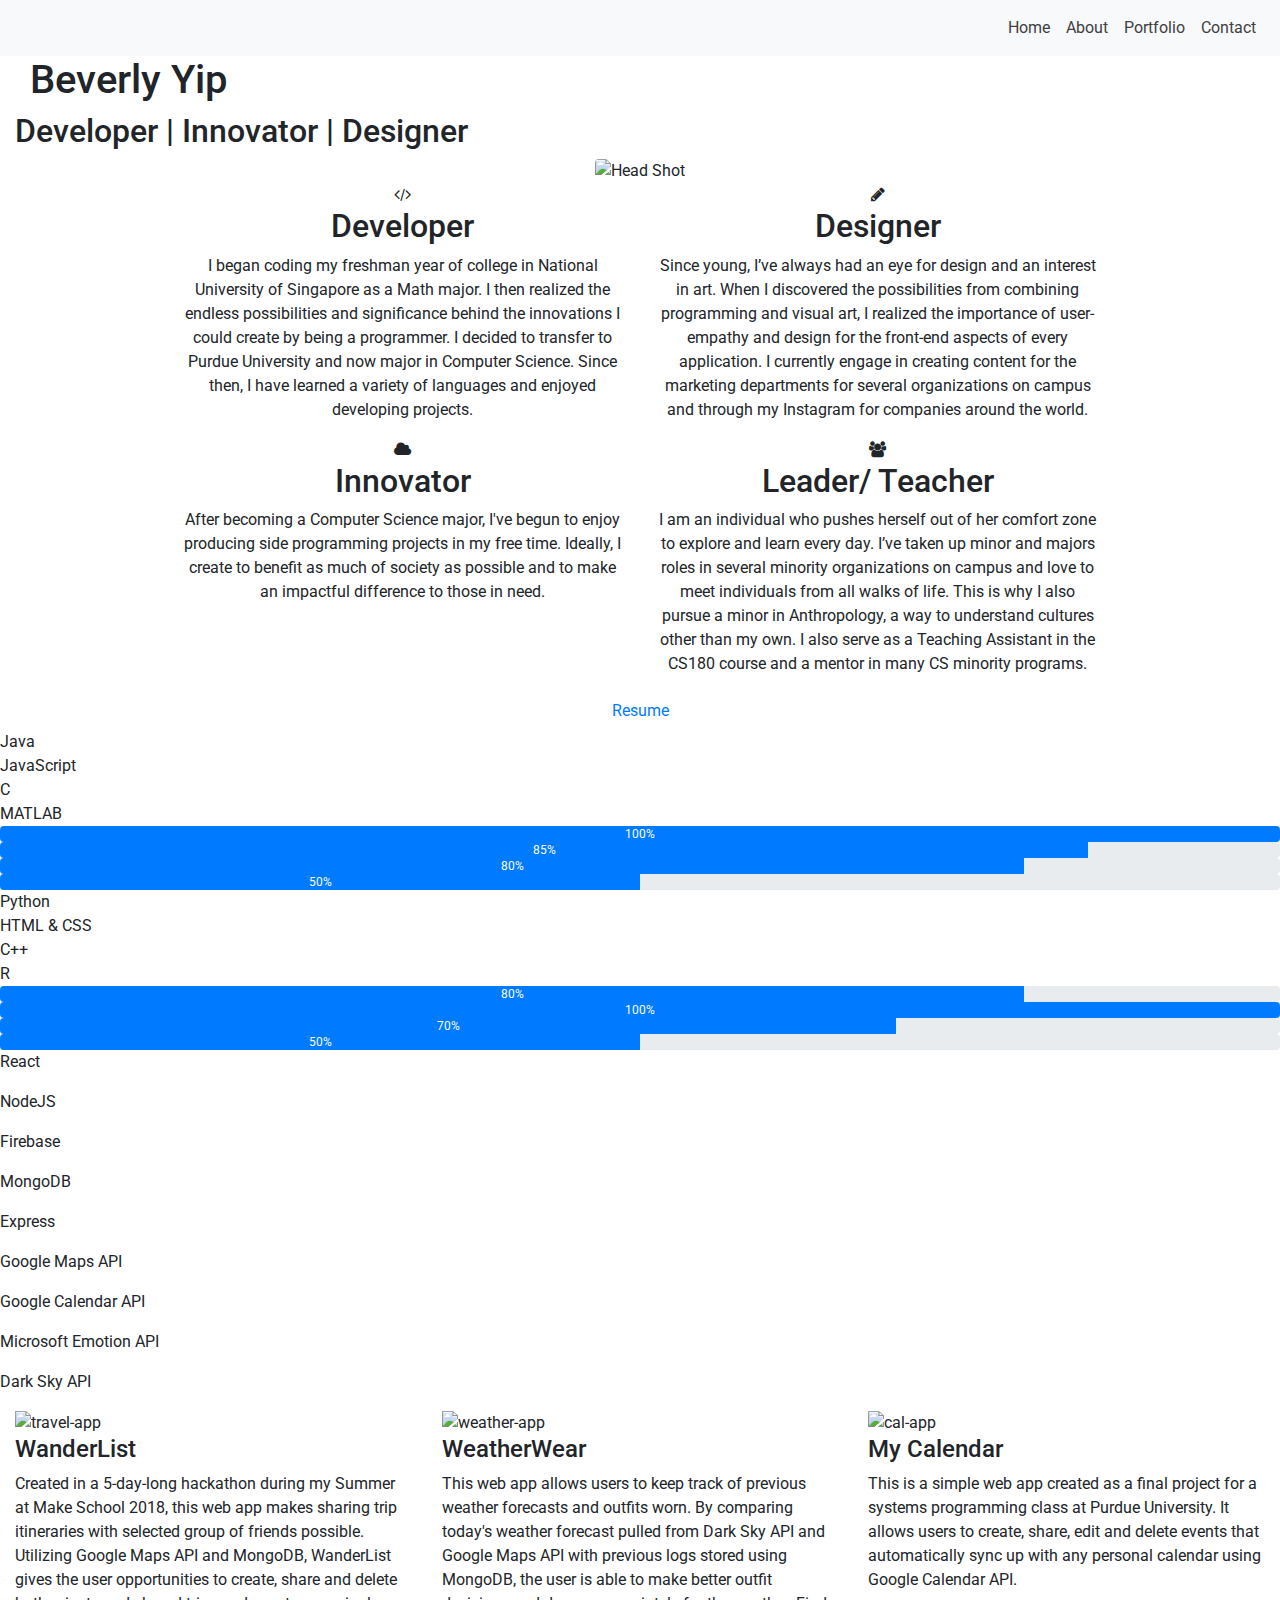
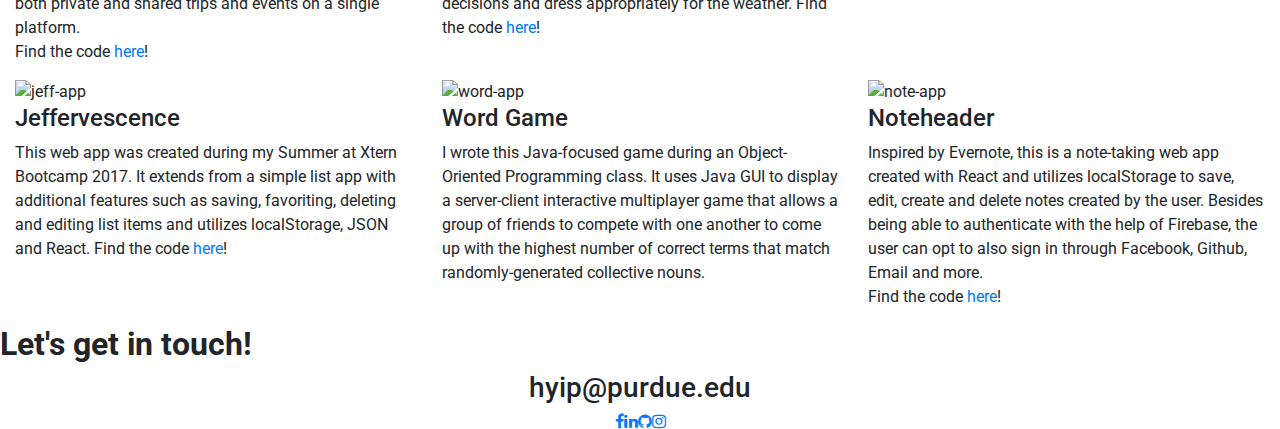
==== index.html @ 24fbb8de "huh" ====
<!DOCTYPE html>
<html lang="en" dir="ltr">
<head>
  <meta charset="utf-8">
  <meta name="viewport" content="width=device-width, initial-scale=1">

  <style>
  html { scroll-behavior: smooth; }
  </style>

  <title>Beverly Yip</title>

  <link rel="stylesheet" href="https://maxcdn.bootstrapcdn.com/bootstrap/4.0.0/css/bootstrap.min.css" integrity="sha384-Gn5384xqQ1aoWXA+058RXPxPg6fy4IWvTNh0E263XmFcJlSAwiGgFAW/dAiS6JXm" crossorigin="anonymous">
  <link href="https://fonts.googleapis.com/css?family=Cabin|Crimson+Text|Galada|Josefin+Sans|Lato|Libre+Baskerville|Lobster|Lora|Markazi+Text|Merriweather|Montserrat|Muli|Nanum+Gothic|Noto+Sans|Noto+Serif|Sacramento|Open+Sans|Open+Sans+Condensed:300|Oswald|Oxygen|PT+Sans|Playfair+Display|Poppins|Quicksand|Roboto|Roboto+Condensed|Roboto+Slab|Slabo+27px|Song+Myung|Source+Sans+Pro|Ubuntu" rel="stylesheet">
  <link rel="stylesheet" href="https://cdnjs.cloudflare.com/ajax/libs/font-awesome/4.7.0/css/font-awesome.min.css">
  <link rel="stylesheet" href="/css/style.css">

</head>

<body>

  <nav class="navbar sticky-top navbar-expand-lg navbar-light bg-light" id="navbar-real">
    <button class="navbar-toggler collapsed" type="button" data-toggle="collapse" data-target="#navbarSupportedContent" aria-controls="navbarSupportedContent" aria-expanded="false" aria-label="Toggle navigation" id="nav-gen">
      <span class="navbar-toggler-icon"></span>
    </button>

    <div class="collapse navbar-collapse" id="navbarSupportedContent">
      <ul class="navbar-nav ml-auto" id="custom-navbar">
        <li class="nav-item active">
          <a class="nav-link" style="color: #404040;" href="#">Home <span class="sr-only">(current)</span></a>
        </li>
        <li class="nav-item">
          <a class="nav-link" style="color: #404040;" href="#intro">About</a>
        </li>
        <li class="nav-item">
          <a class="nav-link" style="color: #404040;" href="#proj">Portfolio</a>
        </li>
        <li class="nav-item">
          <a class="nav-link" style="color: #404040;" href="#contact">Contact</a>
        </li>
      </ul>
    </div>
  </nav>


  <header>
    <div class="container-fluid">
      <div class="col-12">
        <h1>Beverly Yip</h1>
      </div>
      <div class="mainheader row justify-content-around">
        <div class="col-lg-12 col-md-8">
          <h2><span>Developer | Innovator | Designer</span></h2>
        </div>
      </div>
    </header>

    <div class="section intro text-center container" id="intro">
      <div class="col-12">
        <img class="rounded center-block" src="img\head.jpg" alt="Head Shot" class="rounded mx-auto d-block">
      </div>
      <div class="background-content">
        <div class="row justify-content-center align-items-start bgrnd-row">
          <div class="col-12 col-lg-5">
            <div class="background-title Developer">
              <div class="header-background">
                <i class="fa fa-background fa-code" aria-hidden="true"></i>
                <h2>Developer</h2>
              </div>
              <p>I began coding my freshman year of college in National University of Singapore as a Math major. I then realized the endless possibilities and significance behind the innovations I could create by being a programmer. I decided to transfer to Purdue University and now major in Computer Science. Since then, I have learned a variety of languages and enjoyed developing projects.</p>
            </div>
          </div>

          <div class="col-12 col-lg-5">
            <div class="background-title Designer">
              <div class="header-background">
                <i class="fa fa-background fa-pencil" aria-hidden="true"></i>
                <h2>Designer</h2>
              </div>
              <p>Since young, I’ve always had an eye for design and an interest in art. When I discovered the possibilities from combining programming and visual art, I realized the importance of user-empathy and design for the front-end aspects of every application. I currently engage in creating content for the marketing departments for several organizations on campus and through my Instagram for companies around the world.</p>
            </div>
          </div>
        </div>

        <div class="row justify-content-center align-items-start">
          <div class="col-12 col-lg-5">
            <div class="background-title Innovator">
              <div class="header-background">
                <i class="fa fa-background fa-cloud" aria-hidden="true"></i>
                <h2>Innovator</h2>
              </div>
              <p>After becoming a Computer Science major, I've begun to enjoy producing side programming projects in my free time. Ideally, I create to benefit as much of society as possible and to make an impactful difference to those in need.</p>
            </div>
          </div>

          <div class="col-12 col-lg-5">
            <div class="background-title Leader">
              <div class="header-background">
                <i class="fa fa-background fa-users" aria-hidden="true"></i>
                <h2>Leader/ Teacher</h2>
              </div>
              <p>I am an individual who pushes herself out of her comfort zone to explore and learn every day. I’ve taken up minor and majors roles in several minority organizations on campus and love to meet individuals from all walks of life. This is why I also pursue a minor in Anthropology, a way to understand cultures other than my own. I also serve as a Teaching Assistant in the CS180 course and a mentor in many CS minority programs.</p>
            </div>

          </div>
        </div>
      </div>
      <div class="col-12">
        <a class="resume btn btn-default" href="http://goo.gl/urzbUK" target="_blank">Resume</a>
      </div>
    </div>

    <div class="section proj" id="proj">
      <div id="skills">
        <div class="skill-1">
          <div class="words">
            <div>Java</div>
            <div>JavaScript</div>
            <div>C</div>
            <div>MATLAB</div>
          </div>
          <div class="bar">
            <div class="progress">
              <div class="progress-bar" role="progressbar" style="width:100%">100%</div>
            </div>
            <div class="progress">
              <div class="progress-bar" role="progressbar" style="width:85%">85%</div>
            </div>
            <div class="progress">
              <div class="progress-bar" role="progressbar" style="width:80%">80%</div>
            </div>
            <div class="progress">
              <div class="progress-bar" role="progressbar" style="width:50%">50%</div>
            </div>
          </div>

          <div class="skill-2">
            <div class="words">
              <div>Python</div>
              <div>HTML & CSS</div>
              <div>C++</div>
              <div>R</div>
            </div>
            <div class="bar">
              <div class="progress">
                <div class="progress-bar" role="progressbar" style="width:80%">80%</div>
              </div>
              <div class="progress">
                <div class="progress-bar" role="progressbar" style="width:100%">100%</div>
              </div>
              <div class="progress">
                <div class="progress-bar" role="progressbar" style="width:70%">70%</div>
              </div>
              <div class="progress">
                <div class="progress-bar" role="progressbar" style="width:50%">50%</div>
              </div>
            </div>
          </div>
        </div>
      </div>

      <div class="expertise">
        <div class="exp-content frameworks">
          <p>React</p>
          <p>NodeJS</p>
          <p>Firebase</p>
          <p>MongoDB</p>
          <p>Express</p>
        </div>
        <div class="exp-content apis">
          <p>Google Maps API</p>
          <p>Google Calendar API</p>
          <p>Microsoft Emotion API</p>
          <p>Dark Sky API</p>
        </div>
      </div>

      <div class="prev-proj container-fluid">
        <div class="row">
          <div class="col-12 col-lg-4 nopadding prev-proj-box">
            <img class-"travel-app img-fluid" src="img/travel-app.jpg" alt="travel-app">
            <div class="travel-app-filter filter-overlay">
              <h4>WanderList</h4>
              <p>Created in a 5-day-long hackathon during my Summer at Make School 2018, this web app makes sharing trip itineraries with selected group of friends possible. Utilizing Google Maps API and MongoDB, WanderList gives the user opportunities to create, share and delete both private and shared trips and events on a single platform.<br> Find the code <a href="https://github.com/esfrankel/travel_app" target="_blank">here</a>!</p>
            </div>
          </div>
          <div class="col-12 col-lg-4 nopadding prev-proj-box">
            <img class-"weather-app img-fluid" src="img/weather-app.jpeg" alt="weather-app">
            <div class="weather-app-filter filter-overlay">
              <h4>WeatherWear</h4>
              <p>This web app allows users to keep track of previous weather forecasts and outfits worn. By comparing today's weather forecast pulled from Dark Sky API and Google Maps API with previous logs stored using MongoDB, the user is able to make better outfit decisions and dress appropriately for the weather. Find the code <a href="https://github.com/hyip8000/WeatherWear" target="_blank">here</a>!</p>
            </div>
          </div>
          <div class="col-12 col-lg-4 nopadding prev-proj-box">
            <img class-"cal-app img-fluid" src="img/cal-app.jpeg" alt="cal-app">
            <div class="cal-app-filter filter-overlay">
              <h4>My Calendar</h4>
              <p>This is a simple web app created as a final project for a systems programming class at Purdue University. It allows users to create, share, edit and delete events that automatically sync up with any personal calendar using Google Calendar API.</p>
            </div>
          </div>
        </div>

        <div class="row">
          <div class="col-12 col-lg-4 nopadding prev-proj-box">
            <img class-"jeff-app img-fluid" src="img/jeff.jpg" alt="jeff-app">
            <div class="jeff-app-filter filter-overlay">
              <h4>Jeffervescence</h4>
              <p>This web app was created during my Summer at Xtern Bootcamp 2017. It extends from a simple list app with additional features such as saving, favoriting, deleting and editing list items and utilizes localStorage, JSON and React. Find the code <a href="https://github.com/hyip8000/jeffervescence" target="_blank">here</a>!</p>
            </div>
          </div>
          <div class="col-12 col-lg-4 nopadding prev-proj-box">
            <img class-"word-app img-fluid" src="img/word-game.jpeg" alt="word-app">
            <div class="word-app-filter filter-overlay">
              <h4>Word Game</h4>
              <p>I wrote this Java-focused game during an Object-Oriented Programming class. It uses Java GUI to display a server-client interactive multiplayer game that allows a group of friends to compete with one another to come up with the highest number of correct terms that match randomly-generated collective nouns.</p>
            </div>
          </div>
          <div class="col-12 col-lg-4 nopadding prev-proj-box">
            <img class-"notes-app img-fluid" src="img/noteheader.jpg" alt="note-app">
            <div class="note-app-filter filter-overlay">
              <h4>Noteheader</h4>
              <p>Inspired by Evernote, this is a note-taking web app created with React and utilizes localStorage to save, edit, create and delete notes created by the user. Besides being able to authenticate with the help of Firebase, the user can opt to also sign in through Facebook, Github, Email and more. <br> Find the code <a href="https://github.com/hyip8000/jeffervescence" target="_blank">here</a>!</p>
            </div>
          </div>
        </div>
      </div>

      <!-- <div class="prev-leadership">
        <div class="logo-leadership">
          <img class="asub leader" src="img/asub.PNG" alt="asub">
          <br>
          <img class="sase leader" src="img/sase.png" alt="sase">
        </div>
        <div class="leadership-content">
          <h5>Asian Student Union Board</h5>
          <h6>President</h6>
          <br>
          <h5>Society of Asian Scientists and Engineers</h5>
          <h6>President</h6>
        </div>
      </div> -->

    </div>

    <div class="section contact" id="contact">
      <div class="row justify-content-around">
        <div class="col-12">
          <h2 class="contactlabel"><b>Let's get in touch!</span></b>
          </div>
          <div class="col-12 text-center">
            <h3>hyip@purdue.edu</h3>
          </div>
        </div>
        <div class="row justify-content-center">
          <a href="https://www.facebook.com/beverlyyhx" target="_blank" class="icons fa fa-facebook"></a>
          <a href="https://www.linkedin.com/in/beverly-yip-542935137/" target="_blank" class="icons fa fa-linkedin"></a>
          <a href="https://github.com/hyip8000" target="_blank" class="icons fa fa-github"></a>
          <a href="https://www.instagram.com/saturdayhonwax/" target="_blank" class="icons fa fa-instagram"></a>
        </div>
      </div>
    </div>

    <script src="https://www.gstatic.com/firebasejs/5.2.0/firebase.js"></script>
    <script>
    // Initialize Firebase
    var config = {
      apiKey: "AIzaSyAHvJwNGkv85V3j-tt9r5yocgeSGwGi4yQ",
      authDomain: "mywebsite-1deda.firebaseapp.com",
      databaseURL: "https://mywebsite-1deda.firebaseio.com",
      projectId: "mywebsite-1deda",
      storageBucket: "",
      messagingSenderId: "383641535333"
    };
    firebase.initializeApp(config);

    </script>
    <!-- jQuery first, then Popper.js, then Bootstrap JS -->
    <script src="https://code.jquery.com/jquery-3.2.1.slim.min.js" integrity="sha384-KJ3o2DKtIkvYIK3UENzmM7KCkRr/rE9/Qpg6aAZGJwFDMVNA/GpGFF93hXpG5KkN" crossorigin="anonymous"></script>
    <script src="https://cdnjs.cloudflare.com/ajax/libs/popper.js/1.12.9/umd/popper.min.js" integrity="sha384-ApNbgh9B+Y1QKtv3Rn7W3mgPxhU9K/ScQsAP7hUibX39j7fakFPskvXusvfa0b4Q" crossorigin="anonymous"></script>
    <script src="https://maxcdn.bootstrapcdn.com/bootstrap/4.0.0/js/bootstrap.min.js" integrity="sha384-JZR6Spejh4U02d8jOt6vLEHfe/JQGiRRSQQxSfFWpi1MquVdAyjUar5+76PVCmYl" crossorigin="anonymous"></script>

  </body>

  </html>
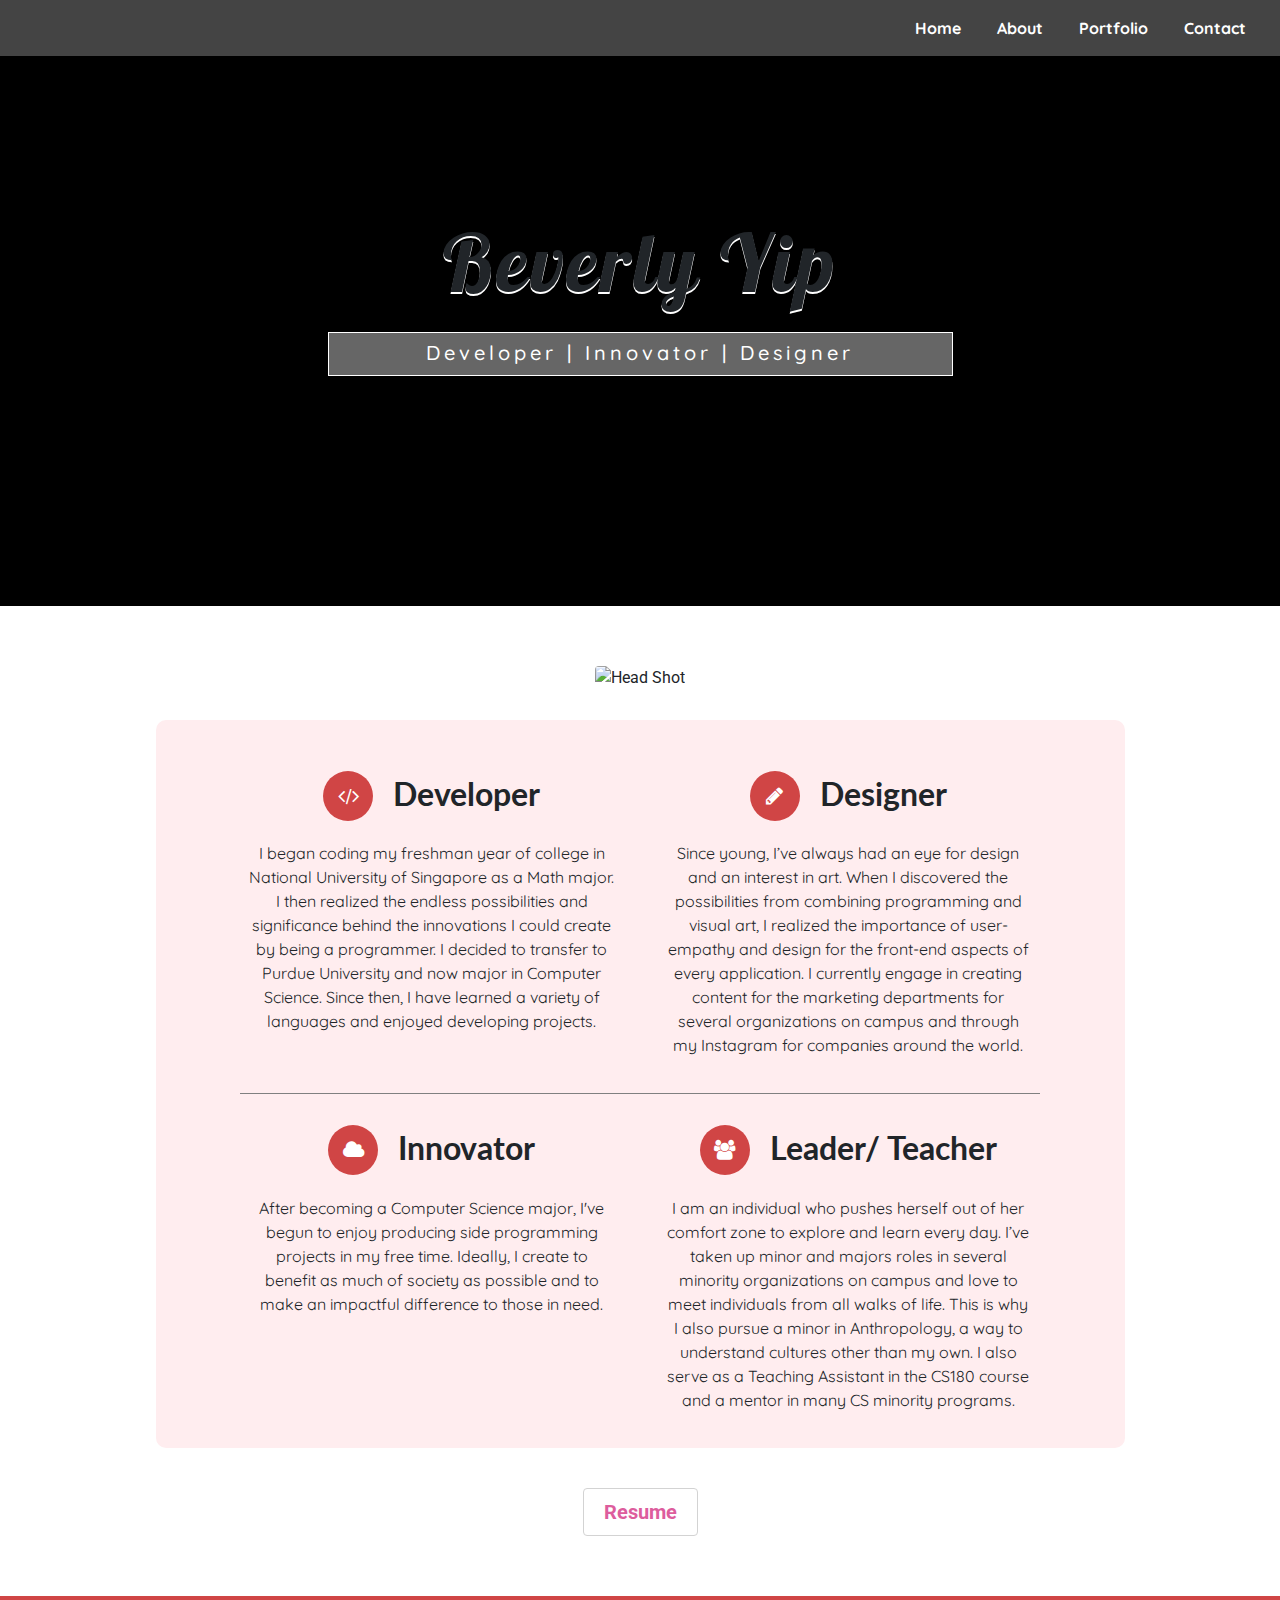
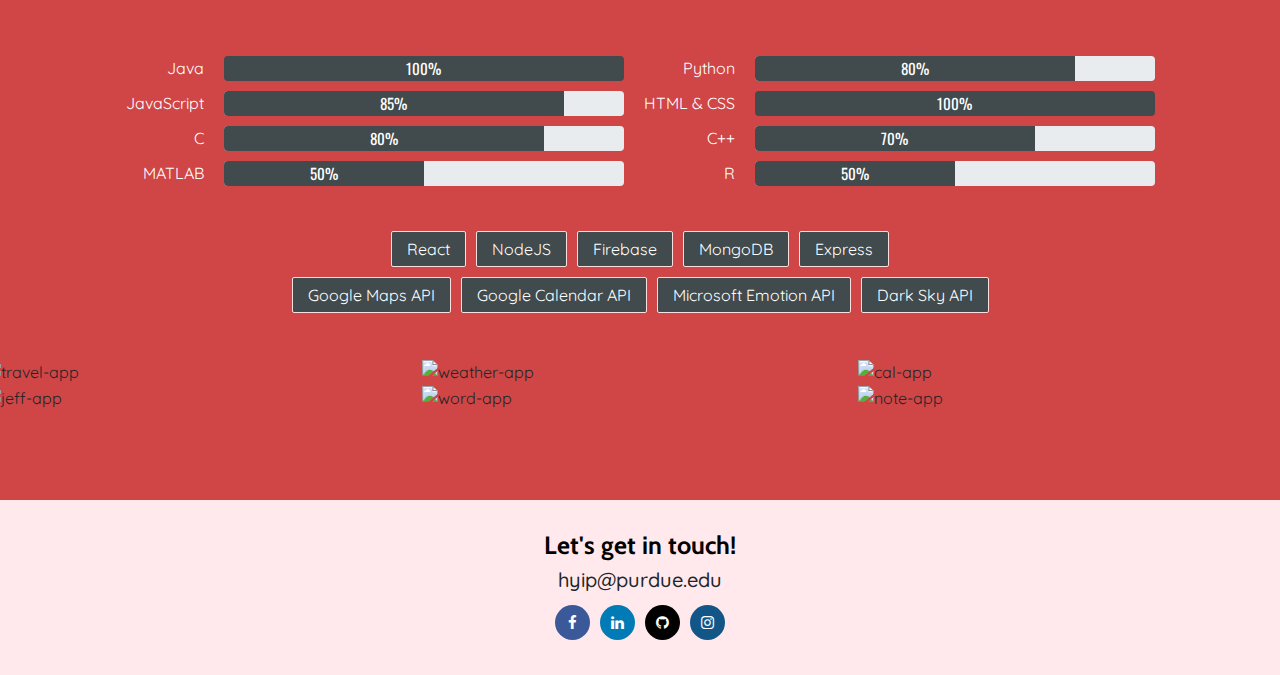
==== commit 55ca4693: "updated code" ====
--- a/index.html
+++ b/index.html
@@ -13,7 +13,7 @@
   <link rel="stylesheet" href="https://maxcdn.bootstrapcdn.com/bootstrap/4.0.0/css/bootstrap.min.css" integrity="sha384-Gn5384xqQ1aoWXA+058RXPxPg6fy4IWvTNh0E263XmFcJlSAwiGgFAW/dAiS6JXm" crossorigin="anonymous">
   <link href="https://fonts.googleapis.com/css?family=Cabin|Crimson+Text|Galada|Josefin+Sans|Lato|Libre+Baskerville|Lobster|Lora|Markazi+Text|Merriweather|Montserrat|Muli|Nanum+Gothic|Noto+Sans|Noto+Serif|Sacramento|Open+Sans|Open+Sans+Condensed:300|Oswald|Oxygen|PT+Sans|Playfair+Display|Poppins|Quicksand|Roboto|Roboto+Condensed|Roboto+Slab|Slabo+27px|Song+Myung|Source+Sans+Pro|Ubuntu" rel="stylesheet">
   <link rel="stylesheet" href="https://cdnjs.cloudflare.com/ajax/libs/font-awesome/4.7.0/css/font-awesome.min.css">
-  <link rel="stylesheet" href="/css/style.css">
+  <link rel="stylesheet" href="css/style.css">
 
 </head>
 
@@ -57,7 +57,7 @@
 
     <div class="section intro text-center container" id="intro">
       <div class="col-12">
-        <img class="rounded center-block" src="img\head.jpg" alt="Head Shot" class="rounded mx-auto d-block">
+        <img class="rounded center-block" src="img/personalphoto.jpg" alt="Head Shot" class="rounded mx-auto d-block">
       </div>
       <div class="background-content">
         <div class="row justify-content-center align-items-start bgrnd-row">
@@ -106,7 +106,7 @@
         </div>
       </div>
       <div class="col-12">
-        <a class="resume btn btn-default" href="http://goo.gl/urzbUK" target="_blank">Resume</a>
+        <a class="resume btn btn-default" href="https://goo.gl/rVynXP" target="_blank">Resume</a>
       </div>
     </div>
 
@@ -225,6 +225,7 @@
         </div>
       </div>
 
+
       <!-- <div class="prev-leadership">
         <div class="logo-leadership">
           <img class="asub leader" src="img/asub.PNG" alt="asub">
@@ -260,20 +261,6 @@
       </div>
     </div>
 
-    <script src="https://www.gstatic.com/firebasejs/5.2.0/firebase.js"></script>
-    <script>
-    // Initialize Firebase
-    var config = {
-      apiKey: "AIzaSyAHvJwNGkv85V3j-tt9r5yocgeSGwGi4yQ",
-      authDomain: "mywebsite-1deda.firebaseapp.com",
-      databaseURL: "https://mywebsite-1deda.firebaseio.com",
-      projectId: "mywebsite-1deda",
-      storageBucket: "",
-      messagingSenderId: "383641535333"
-    };
-    firebase.initializeApp(config);
-
-    </script>
     <!-- jQuery first, then Popper.js, then Bootstrap JS -->
     <script src="https://code.jquery.com/jquery-3.2.1.slim.min.js" integrity="sha384-KJ3o2DKtIkvYIK3UENzmM7KCkRr/rE9/Qpg6aAZGJwFDMVNA/GpGFF93hXpG5KkN" crossorigin="anonymous"></script>
     <script src="https://cdnjs.cloudflare.com/ajax/libs/popper.js/1.12.9/umd/popper.min.js" integrity="sha384-ApNbgh9B+Y1QKtv3Rn7W3mgPxhU9K/ScQsAP7hUibX39j7fakFPskvXusvfa0b4Q" crossorigin="anonymous"></script>
--- a/css/style.css
+++ b/css/style.css
@@ -0,0 +1,491 @@
+::selection {
+  background: #ffb7b7; /* WebKit/Blink Browsers */
+}
+::-moz-selection {
+  background: #ffb7b7; /* Gecko Browsers */
+}
+
+header {
+  /* background-color: #ffe9ec; */
+  background-color: black;
+  padding: 170px 0 230px 0;
+  background-image: url("../img/main1.png");
+  background-position: center center;
+  background-attachment: fixed;
+  background-size: cover;
+  cursor: context-menu;
+}
+
+.mainheader {
+  width: 50%;
+  margin: auto;
+  padding: 8px 0 2px 0;
+  color: #fff;
+  border: 1px solid #fff;
+  text-align: center;
+  outline: none;
+  text-decoration: none;
+  background-color: #fff; /* fallback */
+  background-color: rgba(255, 255, 255, 0.4);
+}
+
+.mainheader:hover {
+  background-color: #fff; /* fallback */
+  background-color: rgba(255, 255, 255, 0.6);
+  border-color: #fff; /* fallback */
+  border-color: rgba(255, 255, 255, 0.6);
+  transition: background-color 0.3s ease-in, color 0.3s ease-in;
+  cursor: context-menu;
+}
+
+.mainheader:hover span {
+  font-weight: bold;
+  color: black;
+}
+
+h1 {
+  font-size: 80px;
+  font-family: Galada;
+  letter-spacing: 2.5px;
+  margin-bottom: 100px;
+  text-align: center;
+  letter-spacing: 3px;
+  margin-bottom: 10px;
+  text-shadow: 0px 2px white;
+}
+
+.mainheader h2 {
+  font-size: 20px;
+  font-family: Quicksand;
+  letter-spacing: 4px;
+  color: white;
+  align-items: center;
+}
+
+#navbar-real {
+  background-color:#444 !important;
+  justify-content: center;
+}
+
+#navbarSupportedContent, a.nav-link {
+  font-family: Quicksand;
+  font-weight: bold;
+  color: white !important;
+}
+
+.navbar-nav > li {
+  font-family: Quicksand;
+  display: flex;
+  padding: 0 10px;
+}
+
+#custom-navbar {
+  flex-direction: row;
+  justify-content: space-evenly;
+}
+
+.navbar-toggler.collapsed .navbar-toggler-icon {
+  -webkit-transform: rotate(0deg); transform: rotate(0deg);
+  -webkit-transition: 0.2s ease; transition: 0.2s ease;
+}
+.navbar-toggler .navbar-toggler-icon {
+  -webkit-transform: rotate(90deg); transform: rotate(90deg);
+  outline:none !important;
+}
+
+#nav-gen:focus {
+  color: rgba(0,0,0,.5);
+  border-color: transparent;
+  outline: none;
+}
+
+#nav-gen {
+  color: rgba(0,0,0,.5);
+  border-color: transparent;
+}
+
+.intro {
+  background-color: white;
+  padding: 60px 0;
+  cursor: context-menu;
+}
+
+.bgrnd-row:after {
+  content: ""; /* This is necessary for the pseudo element to work. */
+  display: block; /* This will put the pseudo element on its own line. */
+  margin: 0 auto; /* This will center the border. */
+  width: 80%; /* Change this to whatever width you want. */
+  padding-top: 20px; /* This creates some space between the element and the border. */
+  border-bottom: 1px solid #808080; /* This creates the border. Replace black with whatever color you want. */
+}
+
+.intro h3 {
+  font-size: 20px;
+}
+
+.intro img {
+  height: 200px;
+  width: 200px;
+  margin-bottom: 30px;
+}
+
+.background-title {
+  margin: 10px;
+}
+
+.background-content {
+  padding: 20px 0;
+  font-family: Quicksand;
+  background-color: #ffedef;
+  border-radius: 10px;
+  width: 85%;
+  margin: auto;
+}
+
+.header-background {
+  display: flex;
+  flex-direction: row;
+  margin: auto;
+  justify-content: center;
+  align-items: center;
+  padding: 20px;
+}
+
+.header-background h2 {
+  font-family: Lato;
+  font-weight: bold;
+  margin-top: 5px;
+}
+
+.fa-background {
+  border-radius: 100%;
+  cursor: default;
+  display: inline-block;
+  height: 2.5em;
+  line-height: 2.5em;
+  margin-right: 20px;
+  width: 2.5em;
+
+  font-size: 20px;
+  background-color: #D04545;
+  color: white;
+}
+
+.resume {
+  font-family: Roboto;
+  color: #dd5d9d;
+  padding: 8px 20px;
+  font-size: 20px;
+  font-weight: bold;
+  border-color: lightgrey;
+  margin-top: 40px;
+}
+
+.resume:hover {
+  border-color: #AB666F;
+  background-color: #AB666F;
+  color: white;
+  transition: background-color border-color 0.3s ease-in, color 0.3s ease-in;
+}
+
+.section.proj {
+  padding: 50px 0 !important;
+  background-color: #D04545;
+  font-family: Quicksand;
+  cursor: context-menu;
+}
+
+.skill-1 {
+  display: flex;
+  justify-content: center;
+}
+
+.skill-2 {
+  display: flex;
+  justify-content: center;
+}
+
+#skills {
+  display: flex;
+  justify-content: center;
+}
+
+.words{
+  margin:10px;
+}
+
+.words > div {
+  height: 25px;
+  text-align: end;
+  margin: 0 0 10px 0;
+  color: white
+}
+
+.bar {
+  flex-direction: column;
+}
+
+/* whole bar */
+.progress {
+  height: 25px;
+  width: 400px;
+  margin: 10px;
+}
+
+/* bar contents */
+.progress-bar {
+  background-color: #414a4c !important;
+  font-family: Oswald;
+  font-size: 15px;
+  transition: background-color 0.2s ease-out,
+  color 0.2s ease-out;
+}
+
+.progress-bar:hover {
+  background-color: #fff;
+  color: #4bd3cc;
+  font-weight: bold;
+  transition: background-color 0.3s ease-in,
+  color 0.3s ease-in;
+  cursor: context-menu;
+}
+
+.proj h5 {
+  color: white;
+}
+
+.expertise {
+  display: flex;
+  flex-direction: column;
+  justify-content: center;
+  margin-top: 20px;
+}
+
+.expertise:hover {
+  cursor: context-menu;
+}
+
+.exp-content {
+  display: flex;
+  flex-direction: row;
+  justify-content: center;
+}
+
+.expertise p {
+  border: 1px solid;
+  border-radius: 2px;
+  margin: 5px;
+  padding: 5px 15px;
+  background-color: #414a4c;
+  border-color: #FADFE1;
+  color: white;
+}
+
+.prev-proj {
+  padding: 40px 0;
+}
+
+.prev-proj img {
+  width: 100%;
+  height: 100%;
+}
+
+.prev-proj-box {
+  position: relative;
+}
+
+.filter-overlay {
+  position: absolute;
+  width: 100%;
+  height: 100%;
+  left:0;
+  top:0;
+  background-color: rgba(255, 255, 255, 0);
+  transition: 200ms;
+  opacity: 0;
+
+  display:flex;
+  text-align: center;
+  justify-content: center;
+  flex-direction: column;
+  align-items: center;
+  font-family: Cabin;
+  font-weight: bold;
+}
+
+.filter-overlay:hover {
+  background-color: rgba(255, 255, 255, 0.75);
+  opacity: 1;
+
+  display:flex;
+  text-align: center;
+  justify-content: center;
+  align-items: center;
+  font-family: Cabin;
+  font-size: 30px;
+  letter-spacing: 2px;
+}
+
+.filter-overlay h4 {
+    font-family: Cabin;
+    font-weight: bold;
+    font-size: 30px;
+    margin-top: 10px;
+}
+
+.filter-overlay h4:after {
+  content: ""; /* This is necessary for the pseudo element to work. */
+  display: block; /* This will put the pseudo element on its own line. */
+  margin: 0 auto; /* This will center the border. */
+  width: 60%; /* Change this to whatever width you want. */
+  padding: 5px; /* This creates some space between the element and the border. */
+  border-bottom: 2px solid #808080; /* This creates the border. Replace black with whatever color you want. */
+}
+
+.filter-overlay p {
+  font-size: 15px;
+  padding: 0 40px;
+  font-family: Quicksand;
+}
+
+.nopadding {
+  padding: 0 !important;
+  margin: 0 !important;
+}
+
+.prev-leadership {
+  display: flex;
+  flex-direction: row;
+  justify-content: center;
+  align-items: center;
+}
+
+.logo-leadership {
+  display: flex;
+  flex-direction: column;
+  justify-content: center;
+  align-items: center;
+  margin-right: 10px;
+}
+
+.leadership-content {
+  display: flex;
+  flex-direction: column;
+  justify-content: center;
+  margin-left: 20px;
+}
+
+.leadership-content h5 {
+  font-family: Cabin;
+  font-weight: bold;
+  letter-spacing: 2px;
+  color: #F5F5F5;
+  font-size: 25px;
+}
+
+.leadership-content h6 {
+  font-family: Lato;
+  font-size: 18px;
+}
+
+.asub.leader {
+  border-radius: 150%;
+  width: 80px;
+  height: 80px;
+}
+
+.sase.leader{
+  width: 120px;
+  height: 80px;
+}
+
+.contact {
+  background-color: #ffe9ec;
+  padding: 30px 0;
+}
+
+.contact h2 {
+  font-family: Cabin;
+  font-size: 25px;
+}
+
+.contact h3 {
+  font-family: Quicksand;
+  font-size: 20px;
+}
+
+.contactlabel {
+  cursor:default;
+  color:#000;
+  text-decoration:none;
+  text-align: center;
+}
+
+/* social media */
+.icons {
+  padding: 10px;
+  font-size: 15px;
+  width: 35px;
+  text-align: center;
+  border-radius: 50%;
+  margin: 5px;
+}
+
+.icons:hover {
+  opacity: 0.8;
+  color: white;
+  text-decoration: none;
+}
+
+.fa-facebook {
+  background: #3B5998;
+  color: white;
+}
+
+.fa-linkedin {
+  background: #007bb5;
+  color: white;
+}
+
+.fa-github {
+  background: black;
+  color: white;
+}
+
+.fa-instagram {
+  background: #125688;
+  color: white;
+}
+
+/* fonts */
+font-family: 'Markazi Text', serif;
+font-family: 'Roboto', sans-serif;
+font-family: 'Open Sans', sans-serif;
+font-family: 'Lato', sans-serif;
+font-family: 'Montserrat', sans-serif;
+font-family: 'Oswald', sans-serif;
+font-family: 'Roboto Condensed', sans-serif;
+font-family: 'Source Sans Pro', sans-serif;
+font-family: 'Slabo 27px', serif;
+font-family: 'Roboto Slab', serif;
+font-family: 'PT Sans', sans-serif;
+font-family: 'Merriweather', serif;
+font-family: 'Open Sans Condensed', sans-serif;
+font-family: 'Ubuntu', sans-serif;
+font-family: 'Noto Sans', sans-serif;
+font-family: 'Poppins', sans-serif;
+font-family: 'Lora', serif;
+font-family: 'Playfair Display', serif;
+font-family: 'Sacramento', cursive;
+font-family: 'Song Myung', serif;
+font-family: 'Galada', cursive;
+font-family: 'Muli', sans-serif;
+font-family: 'Noto Serif', serif;
+font-family: 'Nanum Gothic', sans-serif;
+font-family: 'Crimson Text', serif;
+font-family: 'Quicksand', sans-serif;
+font-family: 'Oxygen', sans-serif;
+font-family: 'Josefin Sans', sans-serif;
+font-family: 'Libre Baskerville', serif;
+font-family: 'Cabin', sans-serif;
+font-family: 'Lobster', cursive;
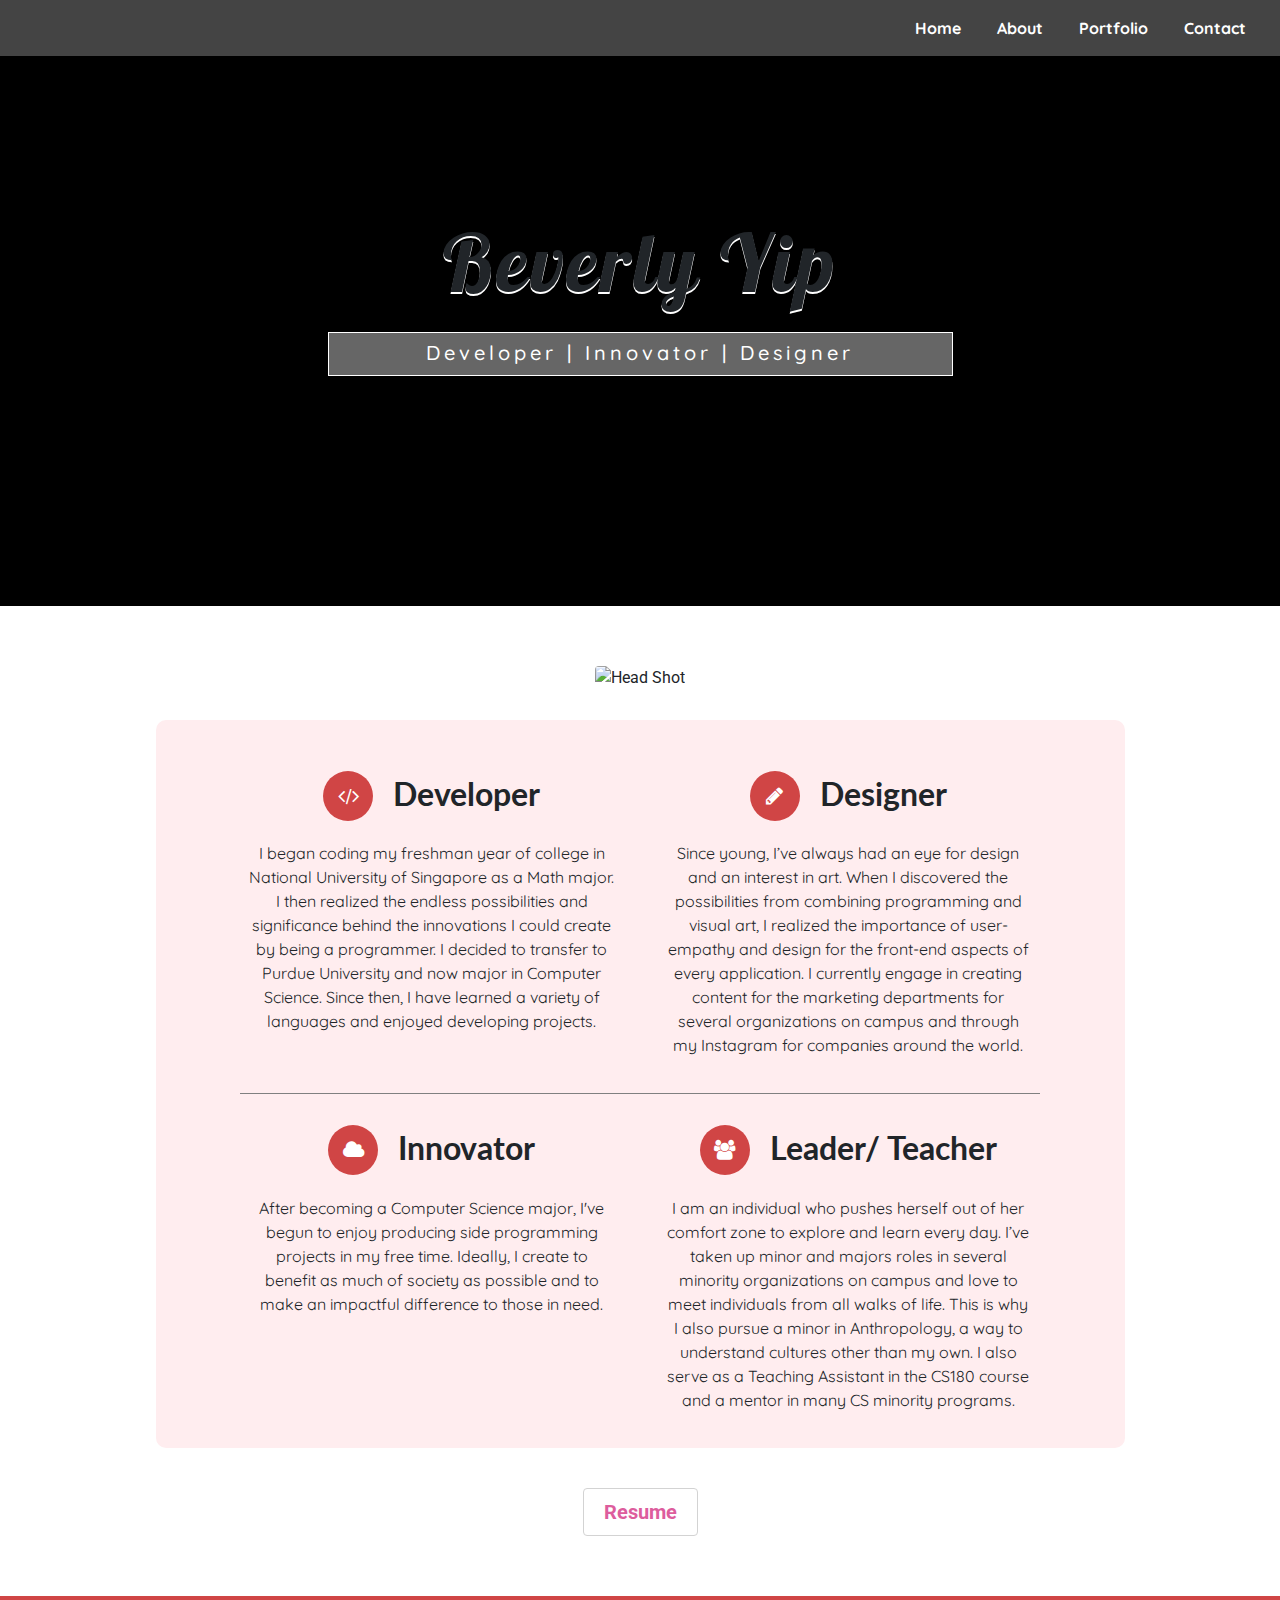
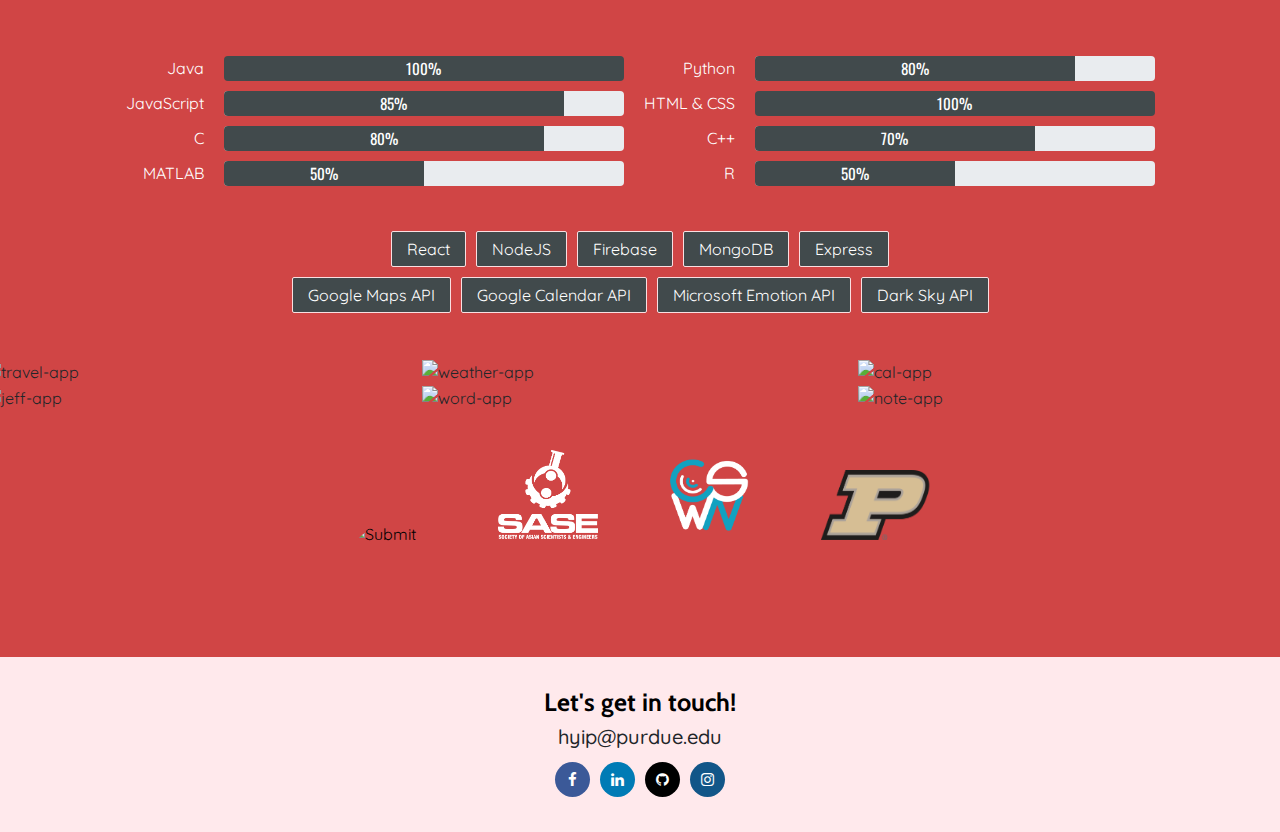
==== commit c5aee7ab: "leadership stuff animation basics working" ====
--- a/index.html
+++ b/index.html
@@ -11,7 +11,7 @@
   <title>Beverly Yip</title>
 
   <link rel="stylesheet" href="https://maxcdn.bootstrapcdn.com/bootstrap/4.0.0/css/bootstrap.min.css" integrity="sha384-Gn5384xqQ1aoWXA+058RXPxPg6fy4IWvTNh0E263XmFcJlSAwiGgFAW/dAiS6JXm" crossorigin="anonymous">
-  <link href="https://fonts.googleapis.com/css?family=Cabin|Crimson+Text|Galada|Josefin+Sans|Lato|Libre+Baskerville|Lobster|Lora|Markazi+Text|Merriweather|Montserrat|Muli|Nanum+Gothic|Noto+Sans|Noto+Serif|Sacramento|Open+Sans|Open+Sans+Condensed:300|Oswald|Oxygen|PT+Sans|Playfair+Display|Poppins|Quicksand|Roboto|Roboto+Condensed|Roboto+Slab|Slabo+27px|Song+Myung|Source+Sans+Pro|Ubuntu" rel="stylesheet">
+  <link href="https://fonts.googleapis.com/css?family=Cabin|Galada|Lato|Oswald|Quicksand|Roboto" rel="stylesheet">
   <link rel="stylesheet" href="https://cdnjs.cloudflare.com/ajax/libs/font-awesome/4.7.0/css/font-awesome.min.css">
   <link rel="stylesheet" href="css/style.css">
 
@@ -225,47 +225,99 @@
         </div>
       </div>
 
-
-      <!-- <div class="prev-leadership">
+      <div class="prev-leadership w3-container">
         <div class="logo-leadership">
-          <img class="asub leader" src="img/asub.PNG" alt="asub">
-          <br>
-          <img class="sase leader" src="img/sase.png" alt="sase">
-        </div>
-        <div class="leadership-content">
-          <h5>Asian Student Union Board</h5>
-          <h6>President</h6>
-          <br>
-          <h5>Society of Asian Scientists and Engineers</h5>
-          <h6>President</h6>
-        </div>
-      </div> -->
-
-    </div>
-
-    <div class="section contact" id="contact">
-      <div class="row justify-content-around">
-        <div class="col-12">
-          <h2 class="contactlabel"><b>Let's get in touch!</span></b>
-          </div>
-          <div class="col-12 text-center">
-            <h3>hyip@purdue.edu</h3>
-          </div>
-        </div>
-        <div class="row justify-content-center">
-          <a href="https://www.facebook.com/beverlyyhx" target="_blank" class="icons fa fa-facebook"></a>
-          <a href="https://www.linkedin.com/in/beverly-yip-542935137/" target="_blank" class="icons fa fa-linkedin"></a>
-          <a href="https://github.com/hyip8000" target="_blank" class="icons fa fa-github"></a>
-          <a href="https://www.instagram.com/saturdayhonwax/" target="_blank" class="icons fa fa-instagram"></a>
-        </div>
-      </div>
-    </div>
-
-    <!-- jQuery first, then Popper.js, then Bootstrap JS -->
-    <script src="https://code.jquery.com/jquery-3.2.1.slim.min.js" integrity="sha384-KJ3o2DKtIkvYIK3UENzmM7KCkRr/rE9/Qpg6aAZGJwFDMVNA/GpGFF93hXpG5KkN" crossorigin="anonymous"></script>
-    <script src="https://cdnjs.cloudflare.com/ajax/libs/popper.js/1.12.9/umd/popper.min.js" integrity="sha384-ApNbgh9B+Y1QKtv3Rn7W3mgPxhU9K/ScQsAP7hUibX39j7fakFPskvXusvfa0b4Q" crossorigin="anonymous"></script>
-    <script src="https://maxcdn.bootstrapcdn.com/bootstrap/4.0.0/js/bootstrap.min.js" integrity="sha384-JZR6Spejh4U02d8jOt6vLEHfe/JQGiRRSQQxSfFWpi1MquVdAyjUar5+76PVCmYl" crossorigin="anonymous"></script>
-
-  </body>
-
-  </html>
+          <input type="image" src="img/asub.PNG" alt="Submit" class="asub leader" onclick="reveal_asub()">
+          <input type="image" src="img/sase.png" alt="Submit" class="sase leader" onclick="reveal_sase()">
+          <input type="image" src="img/cswn.png" alt="Submit" class="cswn leader" onclick="reveal_cswn()">
+          <input type="image" src="img/purdue.png" alt="Submit" class="purdue leader" onclick="reveal_purdue()">
+        </div>
+        <div class="content-leadership">
+          <div id="asub-content" style="display:none">
+            <h5>Asian Student Union Board</h5>
+            <p>President</p>
+          </div>
+          <div id="sase-content" style="display:none">
+            <h5>Society of Asian Scientists and Engineers</h5>
+            <p>President</p>
+          </div>
+          <div id="cswn-content" style="display:none">
+            <h5>Computer Science Women's Network</h5>
+            <p>Secretary</p>
+          </div>
+          <div id="purdue-content" style="display:none">
+            <h5>Mentors for Aspiring Girls In Computing</h5>
+            <h5>Women in Science Program</h5>
+            <h5>Undergraduate Teaching Assistant (CS180)</h5>
+          </div>
+        </div>
+      </div>
+
+    </div>
+  </div>
+</div>
+
+<div class="section contact" id="contact">
+  <div class="row justify-content-around">
+    <div class="col-12">
+      <h2 class="contactlabel"><b>Let's get in touch!</span></b>
+      </div>
+      <div class="col-12 text-center">
+        <h3>hyip@purdue.edu</h3>
+      </div>
+    </div>
+    <div class="row justify-content-center">
+      <a href="https://www.facebook.com/beverlyyhx" target="_blank" class="icons fa fa-facebook"></a>
+      <a href="https://www.linkedin.com/in/beverly-yip-542935137/" target="_blank" class="icons fa fa-linkedin"></a>
+      <a href="https://github.com/hyip8000" target="_blank" class="icons fa fa-github"></a>
+      <a href="https://www.instagram.com/saturdayhonwax/" target="_blank" class="icons fa fa-instagram"></a>
+    </div>
+  </div>
+</div>
+
+<!-- jQuery first, then Popper.js, then Bootstrap JS -->
+<script src="https://code.jquery.com/jquery-3.2.1.slim.min.js" integrity="sha384-KJ3o2DKtIkvYIK3UENzmM7KCkRr/rE9/Qpg6aAZGJwFDMVNA/GpGFF93hXpG5KkN" crossorigin="anonymous"></script>
+<script src="https://cdnjs.cloudflare.com/ajax/libs/popper.js/1.12.9/umd/popper.min.js" integrity="sha384-ApNbgh9B+Y1QKtv3Rn7W3mgPxhU9K/ScQsAP7hUibX39j7fakFPskvXusvfa0b4Q" crossorigin="anonymous"></script>
+<script src="https://maxcdn.bootstrapcdn.com/bootstrap/4.0.0/js/bootstrap.min.js" integrity="sha384-JZR6Spejh4U02d8jOt6vLEHfe/JQGiRRSQQxSfFWpi1MquVdAyjUar5+76PVCmYl" crossorigin="anonymous"></script>
+
+<script>
+function reveal_asub(){
+  var x = document.getElementById("asub-content");
+  if (x.style.display === "none") {
+    x.style.display = "block";
+  } else {
+    x.style.display = "none";
+  }
+}
+
+function reveal_sase(){
+  var x = document.getElementById("sase-content");
+  if (x.style.display === "none") {
+    x.style.display = "block";
+  } else {
+    x.style.display = "none";
+  }
+}
+
+function reveal_cswn(){
+  var x = document.getElementById("cswn-content");
+  if (x.style.display === "none") {
+    x.style.display = "block";
+  } else {
+    x.style.display = "none";
+  }
+}
+
+function reveal_purdue(){
+  var x = document.getElementById("purdue-content");
+  if (x.style.display === "none") {
+    x.style.display = "block";
+  } else {
+    x.style.display = "none";
+  }
+}
+</script>
+
+</body>
+
+</html>
--- a/css/style.css
+++ b/css/style.css
@@ -248,10 +248,6 @@
   transition: background-color 0.3s ease-in,
   color 0.3s ease-in;
   cursor: context-menu;
-}
-
-.proj h5 {
-  color: white;
 }
 
 .expertise {
@@ -355,17 +351,34 @@
 
 .prev-leadership {
   display: flex;
-  flex-direction: row;
+  flex-direction: column;
   justify-content: center;
   align-items: center;
 }
 
-.logo-leadership {
-  display: flex;
-  flex-direction: column;
-  justify-content: center;
-  align-items: center;
-  margin-right: 10px;
+.logo-leadership input {
+  margin: 0 30px;
+}
+
+.asub.leader {
+  border-radius: 150%;
+  width: 85px;
+  height: 85px;
+}
+
+.sase.leader {
+  width: 100px;
+  height: 90px;
+}
+
+.cswn.leader {
+  width: 95px;
+  height: 90px;
+}
+
+.purdue.leader {
+  width: 110px;
+  height: 70px;
 }
 
 .leadership-content {
@@ -378,25 +391,13 @@
 .leadership-content h5 {
   font-family: Cabin;
   font-weight: bold;
-  letter-spacing: 2px;
-  color: #F5F5F5;
-  font-size: 25px;
+  /* color: #F5F5F5; */
+  font-size: 20px;
 }
 
 .leadership-content h6 {
   font-family: Lato;
   font-size: 18px;
-}
-
-.asub.leader {
-  border-radius: 150%;
-  width: 80px;
-  height: 80px;
-}
-
-.sase.leader{
-  width: 120px;
-  height: 80px;
 }
 
 .contact {
@@ -458,34 +459,9 @@
 }
 
 /* fonts */
-font-family: 'Markazi Text', serif;
 font-family: 'Roboto', sans-serif;
-font-family: 'Open Sans', sans-serif;
 font-family: 'Lato', sans-serif;
-font-family: 'Montserrat', sans-serif;
 font-family: 'Oswald', sans-serif;
-font-family: 'Roboto Condensed', sans-serif;
-font-family: 'Source Sans Pro', sans-serif;
-font-family: 'Slabo 27px', serif;
-font-family: 'Roboto Slab', serif;
-font-family: 'PT Sans', sans-serif;
-font-family: 'Merriweather', serif;
-font-family: 'Open Sans Condensed', sans-serif;
-font-family: 'Ubuntu', sans-serif;
-font-family: 'Noto Sans', sans-serif;
-font-family: 'Poppins', sans-serif;
-font-family: 'Lora', serif;
-font-family: 'Playfair Display', serif;
-font-family: 'Sacramento', cursive;
-font-family: 'Song Myung', serif;
 font-family: 'Galada', cursive;
-font-family: 'Muli', sans-serif;
-font-family: 'Noto Serif', serif;
-font-family: 'Nanum Gothic', sans-serif;
-font-family: 'Crimson Text', serif;
 font-family: 'Quicksand', sans-serif;
-font-family: 'Oxygen', sans-serif;
-font-family: 'Josefin Sans', sans-serif;
-font-family: 'Libre Baskerville', serif;
 font-family: 'Cabin', sans-serif;
-font-family: 'Lobster', cursive;
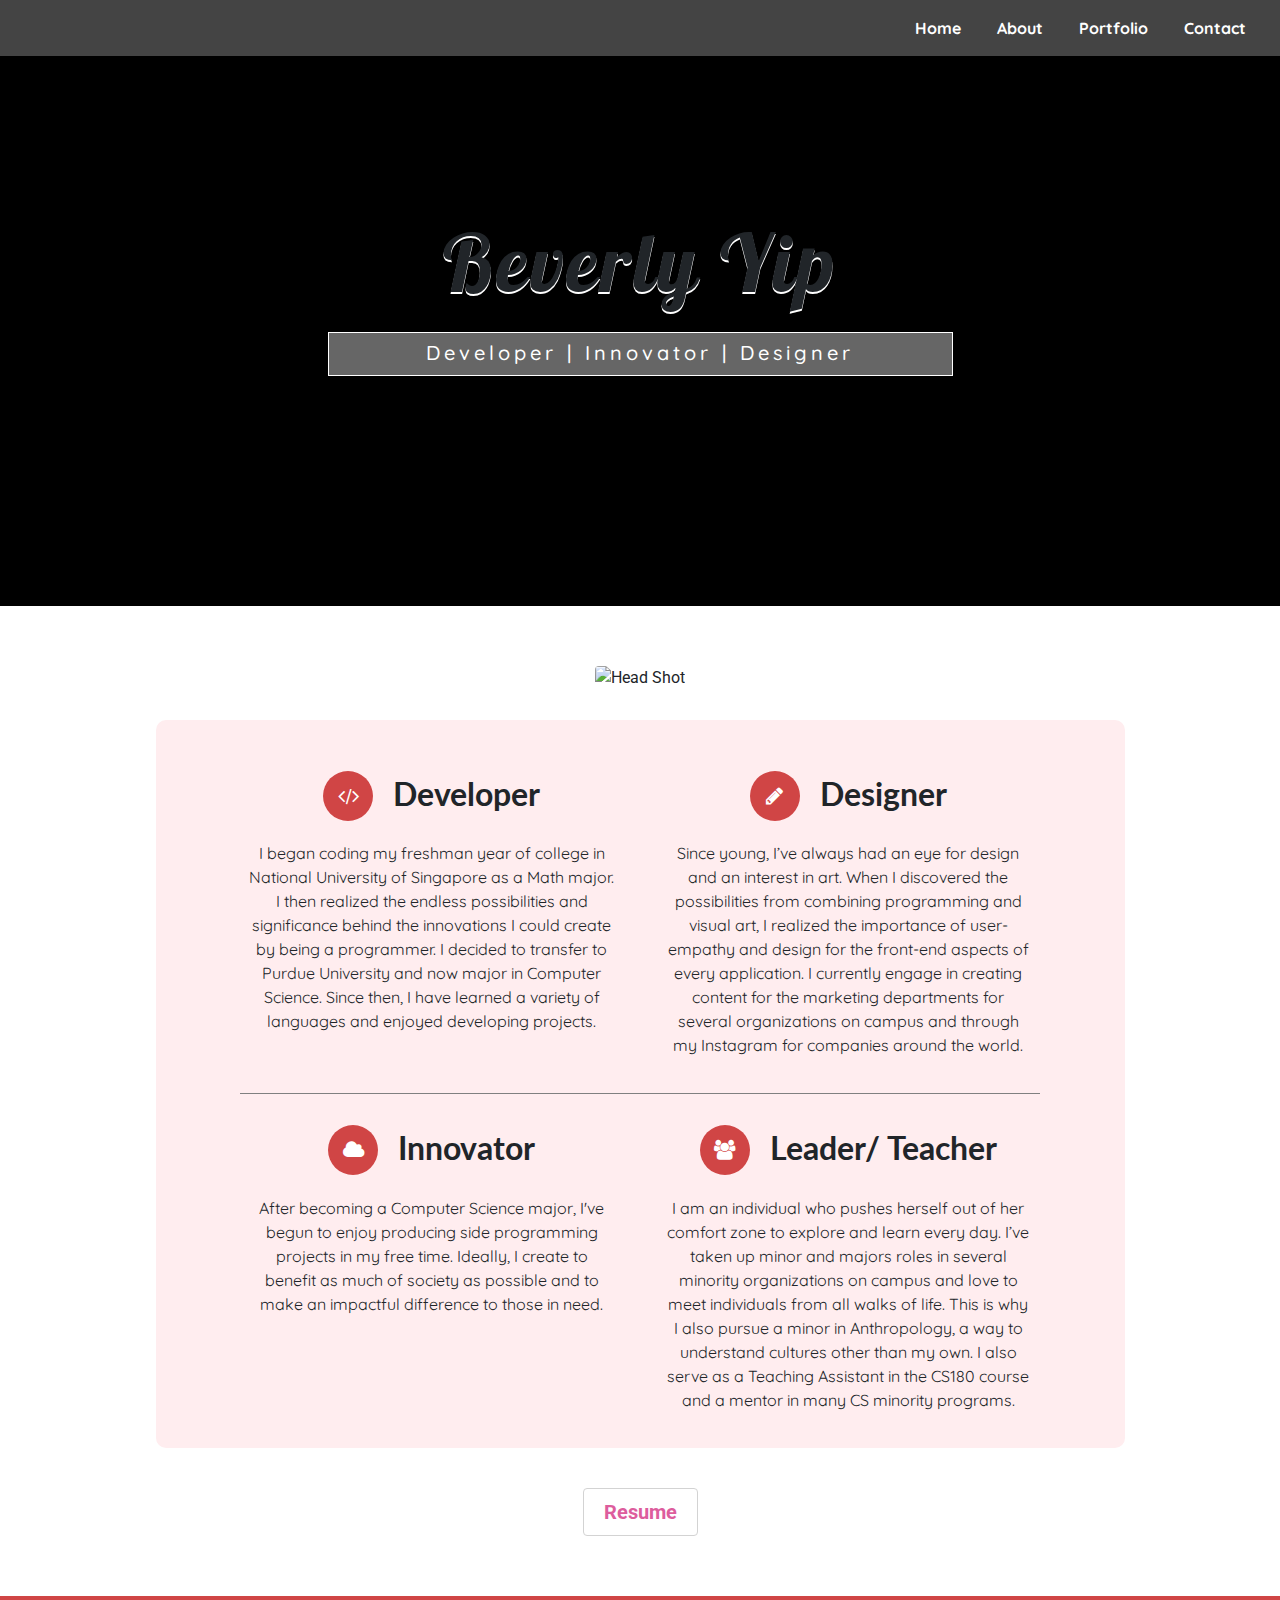
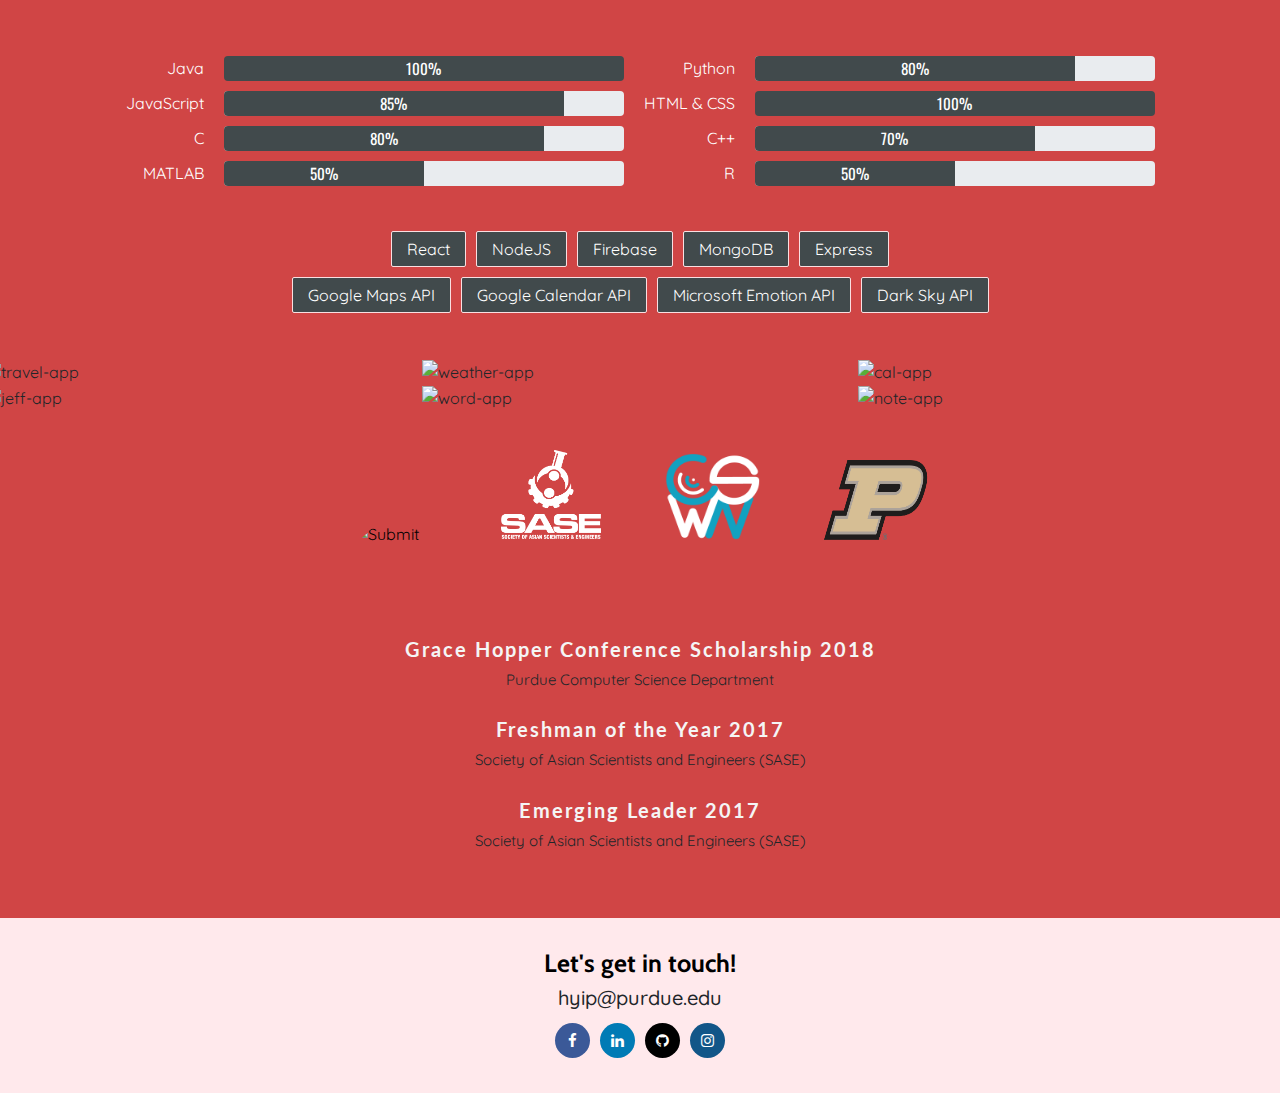
==== commit c92d2927: "background grid showing - still need to fix animation" ====
--- a/index.html
+++ b/index.html
@@ -225,13 +225,15 @@
         </div>
       </div>
 
-      <div class="prev-leadership w3-container">
+      <div class="prev-leadership">
+
         <div class="logo-leadership">
           <input type="image" src="img/asub.PNG" alt="Submit" class="asub leader" onclick="reveal_asub()">
           <input type="image" src="img/sase.png" alt="Submit" class="sase leader" onclick="reveal_sase()">
           <input type="image" src="img/cswn.png" alt="Submit" class="cswn leader" onclick="reveal_cswn()">
           <input type="image" src="img/purdue.png" alt="Submit" class="purdue leader" onclick="reveal_purdue()">
         </div>
+
         <div class="content-leadership">
           <div id="asub-content" style="display:none">
             <h5>Asian Student Union Board</h5>
@@ -251,6 +253,17 @@
             <h5>Undergraduate Teaching Assistant (CS180)</h5>
           </div>
         </div>
+
+      </div>
+
+      <div class="prev-awards">
+        <h6>Grace Hopper Conference Scholarship 2018</h6>
+        <p>Purdue Computer Science Department</p>
+        <h6>Freshman of the Year 2017</h6>
+        <p>Society of Asian Scientists and Engineers (SASE)</p>
+        <h6>Emerging Leader 2017</h6>
+        <p>Society of Asian Scientists and Engineers (SASE)</p>
+
       </div>
 
     </div>
@@ -285,8 +298,10 @@
   var x = document.getElementById("asub-content");
   if (x.style.display === "none") {
     x.style.display = "block";
+    x.style.padding = "50px 150px";
   } else {
     x.style.display = "none";
+    x.style.padding = "0";
   }
 }
 
@@ -294,8 +309,10 @@
   var x = document.getElementById("sase-content");
   if (x.style.display === "none") {
     x.style.display = "block";
+    x.style.padding = "50px 150px";
   } else {
     x.style.display = "none";
+    x.style.padding = "0";
   }
 }
 
@@ -303,8 +320,10 @@
   var x = document.getElementById("cswn-content");
   if (x.style.display === "none") {
     x.style.display = "block";
+    x.style.padding = "50px 150px";
   } else {
     x.style.display = "none";
+    x.style.padding = "0";
   }
 }
 
@@ -312,8 +331,10 @@
   var x = document.getElementById("purdue-content");
   if (x.style.display === "none") {
     x.style.display = "block";
+    x.style.padding = "50px 150px";
   } else {
     x.style.display = "none";
+    x.style.padding = "0";
   }
 }
 </script>
--- a/css/style.css
+++ b/css/style.css
@@ -377,27 +377,42 @@
 }
 
 .purdue.leader {
-  width: 110px;
-  height: 70px;
-}
-
-.leadership-content {
-  display: flex;
-  flex-direction: column;
-  justify-content: center;
-  margin-left: 20px;
-}
-
-.leadership-content h5 {
+  width: 105px;
+  height: 80px;
+}
+
+.content-leadership {
+  display: flex;
+  flex-direction: column;
+  justify-content: center;
+  margin-top: 20px;
+  background-color: #414a4c;
+}
+
+.content-leadership h5 {
   font-family: Cabin;
   font-weight: bold;
-  /* color: #F5F5F5; */
-  font-size: 20px;
-}
-
-.leadership-content h6 {
+  color: #F5F5F5;
+  font-size: 20px;
+}
+
+.prev-awards {
+  display: flex;
+  flex-direction: column;
+  align-items: center;
+}
+
+.prev-awards h6 {
   font-family: Lato;
-  font-size: 18px;
+  font-weight: bold;
+  font-size: 20px;
+  color: #F5F5F5;
+  margin-top: 10px;
+  letter-spacing: 2px;
+}
+
+.prev-awards p {
+  font-size: 15px;
 }
 
 .contact {
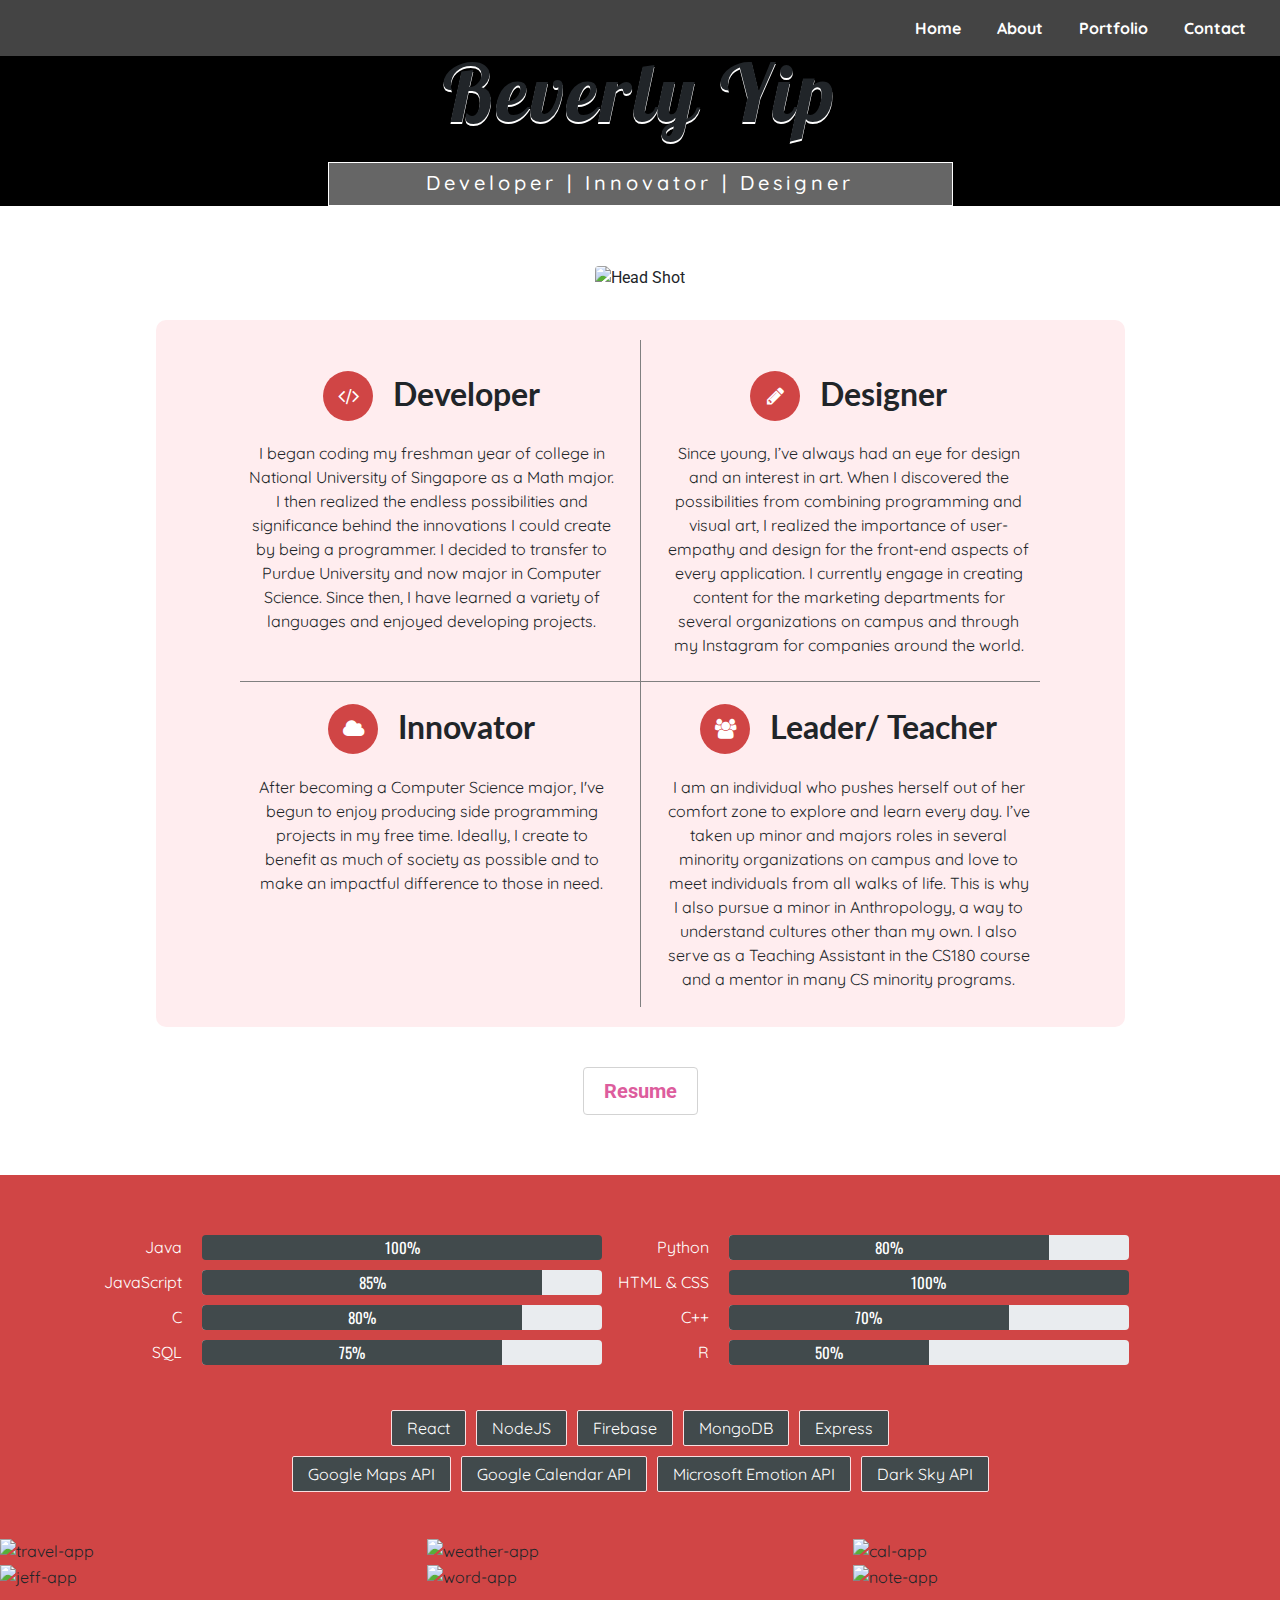
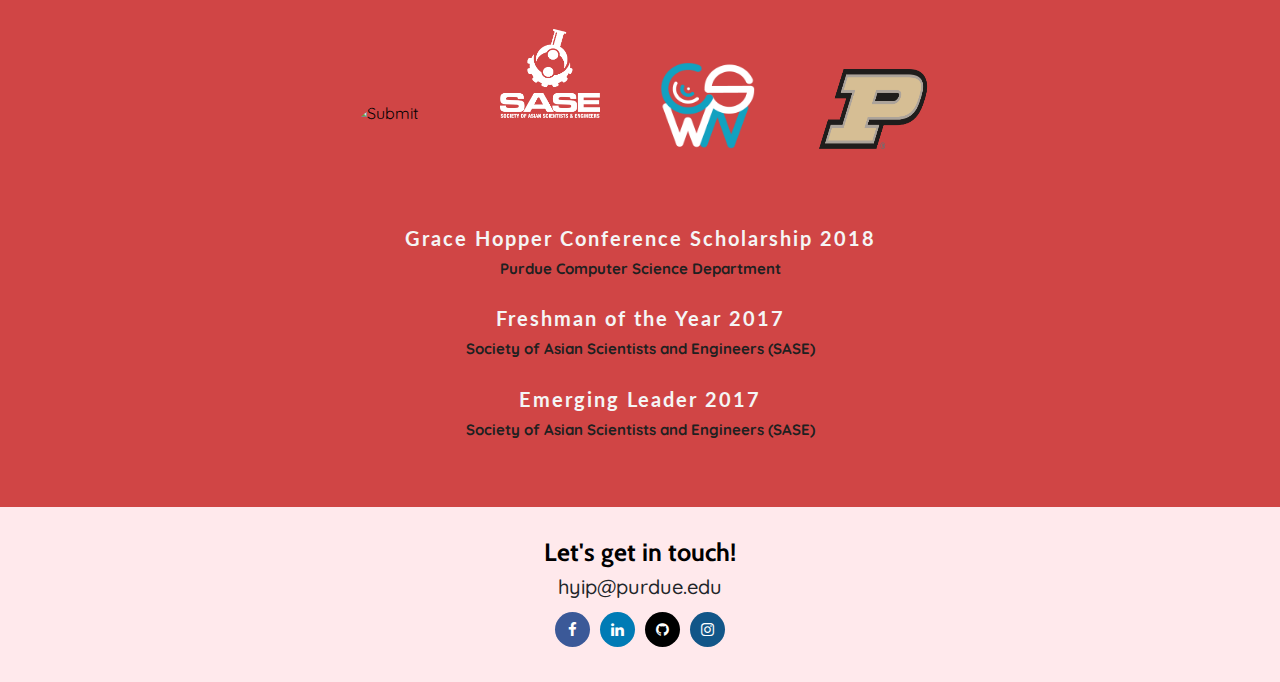
==== commit 6eb9d788: "oh god pls work" ====
--- a/index.html
+++ b/index.html
@@ -24,7 +24,7 @@
       <span class="navbar-toggler-icon"></span>
     </button>
 
-    <div class="collapse navbar-collapse" id="navbarSupportedContent">
+    <div class="collapse navbar-collapse text-center justify-content-center" id="navbarSupportedContent">
       <ul class="navbar-nav ml-auto" id="custom-navbar">
         <li class="nav-item active">
           <a class="nav-link" style="color: #404040;" href="#">Home <span class="sr-only">(current)</span></a>
@@ -44,8 +44,8 @@
 
 
   <header>
-    <div class="container-fluid">
-      <div class="col-12">
+    <div class="container-fluid landing">
+      <div class="landing-name">
         <h1>Beverly Yip</h1>
       </div>
       <div class="mainheader row justify-content-around">
@@ -71,7 +71,7 @@
             </div>
           </div>
 
-          <div class="col-12 col-lg-5">
+          <div class="col-12 col-lg-5 designer-cube">
             <div class="background-title Designer">
               <div class="header-background">
                 <i class="fa fa-background fa-pencil" aria-hidden="true"></i>
@@ -93,7 +93,7 @@
             </div>
           </div>
 
-          <div class="col-12 col-lg-5">
+          <div class="col-12 col-lg-5 leader-cube">
             <div class="background-title Leader">
               <div class="header-background">
                 <i class="fa fa-background fa-users" aria-hidden="true"></i>
@@ -105,21 +105,21 @@
           </div>
         </div>
       </div>
-      <div class="col-12">
+      <div class="col-12" ontouchstart="">
         <a class="resume btn btn-default" href="https://goo.gl/rVynXP" target="_blank">Resume</a>
       </div>
     </div>
 
-    <div class="section proj" id="proj">
+    <div class="section proj" id="proj" style="width: 100%">
       <div id="skills">
         <div class="skill-1">
           <div class="words">
             <div>Java</div>
             <div>JavaScript</div>
             <div>C</div>
-            <div>MATLAB</div>
-          </div>
-          <div class="bar">
+            <div>SQL</div>
+          </div>
+          <div class="bar" ontouchstart="">
             <div class="progress">
               <div class="progress-bar" role="progressbar" style="width:100%">100%</div>
             </div>
@@ -130,30 +130,29 @@
               <div class="progress-bar" role="progressbar" style="width:80%">80%</div>
             </div>
             <div class="progress">
+              <div class="progress-bar" role="progressbar" style="width:75%">75%</div>
+            </div>
+          </div>
+        </div>
+        <div class="skill-2">
+          <div class="words">
+            <div>Python</div>
+            <div class="long-skill">HTML & CSS</div>
+            <div>C++</div>
+            <div>R</div>
+          </div>
+          <div class="bar" ontouchstart="">
+            <div class="progress">
+              <div class="progress-bar" role="progressbar" style="width:80%">80%</div>
+            </div>
+            <div class="progress">
+              <div class="progress-bar" role="progressbar" style="width:100%">100%</div>
+            </div>
+            <div class="progress">
+              <div class="progress-bar" role="progressbar" style="width:70%">70%</div>
+            </div>
+            <div class="progress">
               <div class="progress-bar" role="progressbar" style="width:50%">50%</div>
-            </div>
-          </div>
-
-          <div class="skill-2">
-            <div class="words">
-              <div>Python</div>
-              <div>HTML & CSS</div>
-              <div>C++</div>
-              <div>R</div>
-            </div>
-            <div class="bar">
-              <div class="progress">
-                <div class="progress-bar" role="progressbar" style="width:80%">80%</div>
-              </div>
-              <div class="progress">
-                <div class="progress-bar" role="progressbar" style="width:100%">100%</div>
-              </div>
-              <div class="progress">
-                <div class="progress-bar" role="progressbar" style="width:70%">70%</div>
-              </div>
-              <div class="progress">
-                <div class="progress-bar" role="progressbar" style="width:50%">50%</div>
-              </div>
             </div>
           </div>
         </div>
@@ -175,8 +174,8 @@
         </div>
       </div>
 
-      <div class="prev-proj container-fluid">
-        <div class="row">
+      <div class="prev-proj container-fluid" ontouchstart="">
+        <div class="row" style="width: 100%;margin-left: 0px;">
           <div class="col-12 col-lg-4 nopadding prev-proj-box">
             <img class-"travel-app img-fluid" src="img/travel-app.jpg" alt="travel-app">
             <div class="travel-app-filter filter-overlay">
@@ -200,7 +199,7 @@
           </div>
         </div>
 
-        <div class="row">
+        <div class="row" style="width: 100%;margin-left: 0px;">
           <div class="col-12 col-lg-4 nopadding prev-proj-box">
             <img class-"jeff-app img-fluid" src="img/jeff.jpg" alt="jeff-app">
             <div class="jeff-app-filter filter-overlay">
@@ -228,35 +227,66 @@
       <div class="prev-leadership">
 
         <div class="logo-leadership">
-          <input type="image" src="img/asub.PNG" alt="Submit" class="asub leader" onclick="reveal_asub()">
-          <input type="image" src="img/sase.png" alt="Submit" class="sase leader" onclick="reveal_sase()">
-          <input type="image" src="img/cswn.png" alt="Submit" class="cswn leader" onclick="reveal_cswn()">
-          <input type="image" src="img/purdue.png" alt="Submit" class="purdue leader" onclick="reveal_purdue()">
-        </div>
-
-        <div class="content-leadership">
+          <div class="first-logo-row">
+            <input type="image" src="img/asub.PNG" alt="Submit" class="asub leader" onclick="reveal_asub()">
+            <input type="image" src="img/sase.png" alt="Submit" class="sase leader" onclick="reveal_sase()">
+          </div>
+          <div class="sec-logo-row">
+            <input type="image" src="img/cswn.png" alt="Submit" class="cswn leader" onclick="reveal_cswn()">
+            <input type="image" src="img/purdue.png" alt="Submit" class="purdue leader" onclick="reveal_purdue()">
+          </div>
+        </div>
+
+        <div class="content-leadership text-center">
           <div id="asub-content" style="display:none">
             <h5>Asian Student Union Board</h5>
-            <p>President</p>
+            <p>President <b style="margin-left:15px">2018-Present</b></p>
+            <a href="https://www.facebook.com/ASUBPurdue/" target="_blank" class="icons fa fa-facebook" style="margin: 10px auto;"></a>
           </div>
           <div id="sase-content" style="display:none">
             <h5>Society of Asian Scientists and Engineers</h5>
-            <p>President</p>
+            <p>Midwest Regional Marketing Representative <b style="margin-left:15px">2018-Present</b></p>
+            <p>Outreach Chair <b style="margin-left:15px">2018-Present</b></p>
+            <p>President <b style="margin-left:15px">2017-2018</b></p>
+            <p>Trade Show Chair & Philanthropy Chair <b style="margin-left:15px">2016-2017</b></p>
+            <div class="justify-content-center" style="width: 100%">
+              <a href="https://www.facebook.com/SASEMidwest/" target="_blank" class="icons fa fa-facebook" style="margin: 10px 5px;"></a>
+              <a href="https://www.instagram.com/sasepurdue/" target="_blank" class="icons fa fa-instagram" style="margin: 10px 5px;"></a>
+              <a href="https://saseconnect.org/" target="_blank" class="icons fa fa-link" style="margin: 10px 5px;"></a>
+            </div>
           </div>
           <div id="cswn-content" style="display:none">
             <h5>Computer Science Women's Network</h5>
-            <p>Secretary</p>
+            <p>Secretary <b style="margin-left:15px">2017-2018</b></p>
+            <div class="justify-content-center" style="width: 100%">
+              <a href="https://www.facebook.com/purduecswn/" target="_blank" class="icons fa fa-facebook" style="margin: 10px 5px;"></a>
+              <a href="https://www.instagram.com/cswnpurdue/" target="_blank" class="icons fa fa-instagram" style="margin: 10px 5px;"></a>
+              <a href="https://www.cs.purdue.edu/cswn/" target="_blank" class="icons fa fa-link" style="margin: 10px 5px;"></a>
+            </div>
           </div>
           <div id="purdue-content" style="display:none">
             <h5>Mentors for Aspiring Girls In Computing</h5>
+            <p style="margin-top: -5px;margin-bottom: 5px;">Mentor <b style="margin-left:15px">2017-2018</b></p>
+            <div class="justify-content-center" style="width: 100%">
+              <a href="https://www.facebook.com/PurdueMAGIC" target="_blank" class="icons fa fa-facebook" style="margin: -2px 5px 8px;"></a>
+              <a href="https://www.cs.purdue.edu/outreach/magic.html" target="_blank" class="icons fa fa-link" style="margin: -2px 5px 8px;"></a>
+            </div>
             <h5>Women in Science Program</h5>
+            <p style="margin-top: -5px;margin-bottom: 5px;">Mentor <b style="margin-left:15px">2017-2018</b></p>
+            <div class="justify-content-center" style="width: 100%">
+              <a href="https://www.science.purdue.edu/wisp/" target="_blank" class="icons fa fa-link" style="margin: -2px 5px 8px;"></a>
+            </div>
             <h5>Undergraduate Teaching Assistant (CS180)</h5>
-          </div>
-        </div>
-
-      </div>
-
-      <div class="prev-awards">
+            <p style="margin-top: -5px;margin-bottom: 5px;"><b style="margin-left:15px">2017-Present</b></p>
+            <div class="justify-content-center" style="width: 100%">
+              <a href="https://www.cs.purdue.edu/academic-programs/courses/canonical/cs180.html" target="_blank" class="icons fa fa-link" style="margin: -2px 5px 8px;"></a>
+            </div>
+          </div>
+        </div>
+
+      </div>
+
+      <div class="prev-awards text-center">
         <h6>Grace Hopper Conference Scholarship 2018</h6>
         <p>Purdue Computer Science Department</p>
         <h6>Freshman of the Year 2017</h6>
@@ -271,7 +301,7 @@
 </div>
 
 <div class="section contact" id="contact">
-  <div class="row justify-content-around">
+  <div class="row justify-content-around" style="width: 100%">
     <div class="col-12">
       <h2 class="contactlabel"><b>Let's get in touch!</span></b>
       </div>
@@ -279,7 +309,7 @@
         <h3>hyip@purdue.edu</h3>
       </div>
     </div>
-    <div class="row justify-content-center">
+    <div class="row justify-content-center" style="width: 100%">
       <a href="https://www.facebook.com/beverlyyhx" target="_blank" class="icons fa fa-facebook"></a>
       <a href="https://www.linkedin.com/in/beverly-yip-542935137/" target="_blank" class="icons fa fa-linkedin"></a>
       <a href="https://github.com/hyip8000" target="_blank" class="icons fa fa-github"></a>
@@ -294,47 +324,88 @@
 <script src="https://maxcdn.bootstrapcdn.com/bootstrap/4.0.0/js/bootstrap.min.js" integrity="sha384-JZR6Spejh4U02d8jOt6vLEHfe/JQGiRRSQQxSfFWpi1MquVdAyjUar5+76PVCmYl" crossorigin="anonymous"></script>
 
 <script>
+let asubLogo = document.getElementById('asub-content');
+let saseLogo = document.getElementById('sase-content');
+let cswnLogo = document.getElementById('cswn-content');
+let purdueLogo = document.getElementById('purdue-content');
+
 function reveal_asub(){
   var x = document.getElementById("asub-content");
   if (x.style.display === "none") {
-    x.style.display = "block";
-    x.style.padding = "50px 150px";
+    saseLogo.style.display = "none";
+    cswnLogo.style.display = "none";
+    purdueLogo.style.display = "none";
+    x.style.display = "flex";
+    x.style.flexDirection = "column";
+    x.style.justifyContent= "center";
+    x.style.height = "100%";
+    x.style.width = "100%";
+    x.style.margin = "10px 0";
+    x.style.padding = "10px 30px";
   } else {
     x.style.display = "none";
-    x.style.padding = "0";
+    x.style.height = "0";
+    x.style.width = "0";
   }
 }
 
 function reveal_sase(){
   var x = document.getElementById("sase-content");
   if (x.style.display === "none") {
-    x.style.display = "block";
-    x.style.padding = "50px 150px";
+    asubLogo.style.display = "none";
+    cswnLogo.style.display = "none";
+    purdueLogo.style.display = "none";
+    x.style.display = "flex";
+    x.style.flexDirection = "column";
+    x.style.justifyContent= "center";
+    x.style.height = "100%";
+    x.style.width = "100%";
+    x.style.margin = "10px 0";
+    x.style.padding = "10px 30px";
   } else {
     x.style.display = "none";
-    x.style.padding = "0";
+    x.style.height = "0";
+    x.style.width = "0";
   }
 }
 
 function reveal_cswn(){
   var x = document.getElementById("cswn-content");
   if (x.style.display === "none") {
-    x.style.display = "block";
-    x.style.padding = "50px 150px";
+    saseLogo.style.display = "none";
+    asubLogo.style.display = "none";
+    purdueLogo.style.display = "none";
+    x.style.display = "flex";
+    x.style.flexDirection = "column";
+    x.style.justifyContent= "center";
+    x.style.height = "100%";
+    x.style.width = "100%";
+    x.style.margin = "10px 0";
+    x.style.padding = "10px 30px";
   } else {
     x.style.display = "none";
-    x.style.padding = "0";
+    x.style.height = "0";
+    x.style.width = "0";
   }
 }
 
 function reveal_purdue(){
   var x = document.getElementById("purdue-content");
   if (x.style.display === "none") {
-    x.style.display = "block";
-    x.style.padding = "50px 150px";
+    saseLogo.style.display = "none";
+    cswnLogo.style.display = "none";
+    asubLogo.style.display = "none";
+    x.style.display = "flex";
+    x.style.flexDirection = "column";
+    x.style.justifyContent= "center";
+    x.style.height = "100%";
+    x.style.width = "100%";
+    x.style.margin = "10px 0";
+    x.style.padding = "10px 30px";
   } else {
     x.style.display = "none";
-    x.style.padding = "0";
+    x.style.height = "0";
+    x.style.width = "0";
   }
 }
 </script>
--- a/css/style.css
+++ b/css/style.css
@@ -8,12 +8,24 @@
 header {
   /* background-color: #ffe9ec; */
   background-color: black;
-  padding: 170px 0 230px 0;
+  /* padding: 170px 0 230px 0; */
   background-image: url("../img/main1.png");
   background-position: center center;
   background-attachment: fixed;
   background-size: cover;
   cursor: context-menu;
+}
+
+@media only screen
+  /* and (min-device-width: 375px) */
+  and (max-width: 750px) {
+    header {
+      background-size: cover;
+      background-position: center center;
+      background-repeat: no-repeat;
+      background-attachment: scroll;
+    }
+
 }
 
 .mainheader {
@@ -32,8 +44,6 @@
 .mainheader:hover {
   background-color: #fff; /* fallback */
   background-color: rgba(255, 255, 255, 0.6);
-  border-color: #fff; /* fallback */
-  border-color: rgba(255, 255, 255, 0.6);
   transition: background-color 0.3s ease-in, color 0.3s ease-in;
   cursor: context-menu;
 }
@@ -41,6 +51,35 @@
 .mainheader:hover span {
   font-weight: bold;
   color: black;
+}
+
+@media only screen
+  /* and (min-device-width: 375px) */
+  and (max-width: 750px) {
+    .mainheader {
+      width: 100%;
+      background-color: #fff; /* fallback */
+      background-color: rgba(255, 255, 255, 0.6);
+      font-weight: bold;
+      color: black;
+      margin: 0 0 100px 0;
+    }
+
+    .mainheader span {
+      font-weight: bold;
+      color: black;
+      font-size: 17px;
+      letter-spacing: 1px;
+    }
+
+    .landing {
+      display: flex;
+      flex-direction: column;
+      justify-content: center;
+      margin: auto;
+      height: 600px;
+    }
+
 }
 
 h1 {
@@ -113,10 +152,33 @@
 .bgrnd-row:after {
   content: ""; /* This is necessary for the pseudo element to work. */
   display: block; /* This will put the pseudo element on its own line. */
-  margin: 0 auto; /* This will center the border. */
+  margin: -12px auto; /* This will center the border. */
   width: 80%; /* Change this to whatever width you want. */
   padding-top: 20px; /* This creates some space between the element and the border. */
   border-bottom: 1px solid #808080; /* This creates the border. Replace black with whatever color you want. */
+}
+
+.designer-cube, .leader-cube {
+  border-left: 1px solid #808080;
+}
+
+@media only screen
+  /* and (min-device-width: 375px) */
+  and (max-width: 990px) {
+    .Designer:before, .Leader:before {
+      content: "";
+      display: block;
+      margin: 0 auto;
+      width: 90%;
+      padding-top: 20px;
+      border-bottom: 1px solid #808080;
+    }
+    .designer-cube, .leader-cube {
+      border-left: 0;
+    }
+    .Leader h2 {
+      margin: 0 -18px;
+    }
 }
 
 .intro h3 {
@@ -181,7 +243,7 @@
   margin-top: 40px;
 }
 
-.resume:hover {
+.resume:hover, .resume:focus {
   border-color: #AB666F;
   background-color: #AB666F;
   color: white;
@@ -198,6 +260,7 @@
 .skill-1 {
   display: flex;
   justify-content: center;
+  margin-left: -100px;
 }
 
 .skill-2 {
@@ -208,6 +271,34 @@
 #skills {
   display: flex;
   justify-content: center;
+  /* width: 100%; */
+}
+
+@media only screen
+  and (min-width: 750px)
+  and (max-width: 990px) {
+    #skills {
+        flex-direction: column;
+    }
+
+    .skill-1, .skill-2 {
+      margin: 0 auto;
+    }
+}
+
+@media only screen and (max-width: 750px) {
+    #skills {
+        flex-direction: column;
+    }
+
+    .skill-1, .skill-2 {
+      margin: 0 10px;
+    }
+
+    .long-skill {
+      font-size: 15px;
+    }
+
 }
 
 .words{
@@ -223,6 +314,7 @@
 
 .bar {
   flex-direction: column;
+  width: 70%;
 }
 
 /* whole bar */
@@ -230,6 +322,12 @@
   height: 25px;
   width: 400px;
   margin: 10px;
+}
+
+@media only screen and (max-width: 750px) {
+    .progress {
+        width: 100%;
+    }
 }
 
 /* bar contents */
@@ -241,7 +339,7 @@
   color 0.2s ease-out;
 }
 
-.progress-bar:hover {
+.progress-bar:hover, .progress-bar:focus {
   background-color: #fff;
   color: #4bd3cc;
   font-weight: bold;
@@ -265,6 +363,19 @@
   display: flex;
   flex-direction: row;
   justify-content: center;
+}
+
+@media only screen
+  /* and (min-device-width: 375px) */
+  and (max-width: 750px) {
+    .exp-content {
+        flex-direction: column;
+        width: 60%;
+        margin: auto;
+    }
+    .progress {
+      width: 80%;
+    }
 }
 
 .expertise p {
@@ -309,7 +420,7 @@
   font-weight: bold;
 }
 
-.filter-overlay:hover {
+.filter-overlay:hover, .filter-overlay:focus {
   background-color: rgba(255, 255, 255, 0.75);
   opacity: 1;
 
@@ -349,6 +460,17 @@
   margin: 0 !important;
 }
 
+@media only screen
+  /* and (min-device-width: 375px) */
+  and (max-width: 1200px){
+    .filter-overlay  {
+      height: 100%;
+    }
+    .prev-proj img {
+      height: 350px;
+    }
+}
+
 .prev-leadership {
   display: flex;
   flex-direction: column;
@@ -358,6 +480,13 @@
 
 .logo-leadership input {
   margin: 0 30px;
+}
+
+.logo-leadership {
+  display: flex;
+  flex-direction: row;
+  justify-content: center;
+  align-items: center;
 }
 
 .asub.leader {
@@ -377,29 +506,94 @@
 }
 
 .purdue.leader {
-  width: 105px;
+  width: 110px;
   height: 80px;
 }
 
+@media only screen and (max-width: 750px) {
+  .first-logo-row, .sec-logo-row {
+    display: flex;
+    flex-direction: column;
+    justify-content: center;
+    align-items: center;
+  }
+
+  .asub.leader {
+    margin-bottom: 20px;
+  }
+
+  .cswn.leader {
+    margin-bottom: 30px;
+  }
+
+  .purdue.leader {
+    margin-top: -10px;
+  }
+}
+
+@media only screen
+  /* and (min-device-width: 375px) */
+  and (max-device-width: 750px)
+  and (-webkit-min-device-pixel-ratio: 2) {
+    .logo-leadership {
+      display: flex;
+      flex-direction: column;
+      justify-content: center;
+      align-items: center;
+    }
+    .first-logo-row, .sec-logo-row {
+      display: flex;
+      flex-direction: row;
+      margin: 10px 0;
+      align-items: center;
+      justify-content: center;
+    }
+
+    .logo-leadership input {
+      margin: 0 10px;
+    }
+
+    .sase.leader {
+      margin-bottom: 30px;
+    }
+
+    .purdue.leader {
+      margin-top: -20px;
+    }
+}
+
 .content-leadership {
-  display: flex;
-  flex-direction: column;
-  justify-content: center;
   margin-top: 20px;
-  background-color: #414a4c;
+  background-color: #ffe9ec;
+  border-radius: 5px;
+  z-index: 2;
+}
+
+@media only screen
+  /* and (min-device-width: 375px) */
+  and (max-device-width: 750px)
+  and (-webkit-min-device-pixel-ratio: 2) {
+    .content-leadership, #asub-content, #sase-content, #cswn-content, #purdue-content  {
+      width: 100%;
+    }
 }
 
 .content-leadership h5 {
   font-family: Cabin;
   font-weight: bold;
-  color: #F5F5F5;
+  color: #202020;
   font-size: 20px;
 }
 
+.content-leadership p {
+  margin: 2px 0;
+}
+
 .prev-awards {
   display: flex;
   flex-direction: column;
   align-items: center;
+  margin-top: 10px;
 }
 
 .prev-awards h6 {
@@ -409,15 +603,23 @@
   color: #F5F5F5;
   margin-top: 10px;
   letter-spacing: 2px;
+  text-align: center;
 }
 
 .prev-awards p {
   font-size: 15px;
+  font-weight: bold;
+  color: #202020;
 }
 
 .contact {
   background-color: #ffe9ec;
   padding: 30px 0;
+
+  display: flex;
+  flex-direction: column;
+  justify-content: center;
+  align-items: center;
 }
 
 .contact h2 {
@@ -447,7 +649,7 @@
   margin: 5px;
 }
 
-.icons:hover {
+.icons:hover, .icons:focus {
   opacity: 0.8;
   color: white;
   text-decoration: none;
@@ -473,10 +675,21 @@
   color: white;
 }
 
-/* fonts */
+.fa-link {
+  background: black;
+  color: white;
+}
+
+
+.some-class {
+
+}
+
+/* fonts
 font-family: 'Roboto', sans-serif;
 font-family: 'Lato', sans-serif;
 font-family: 'Oswald', sans-serif;
 font-family: 'Galada', cursive;
 font-family: 'Quicksand', sans-serif;
 font-family: 'Cabin', sans-serif;
+*/
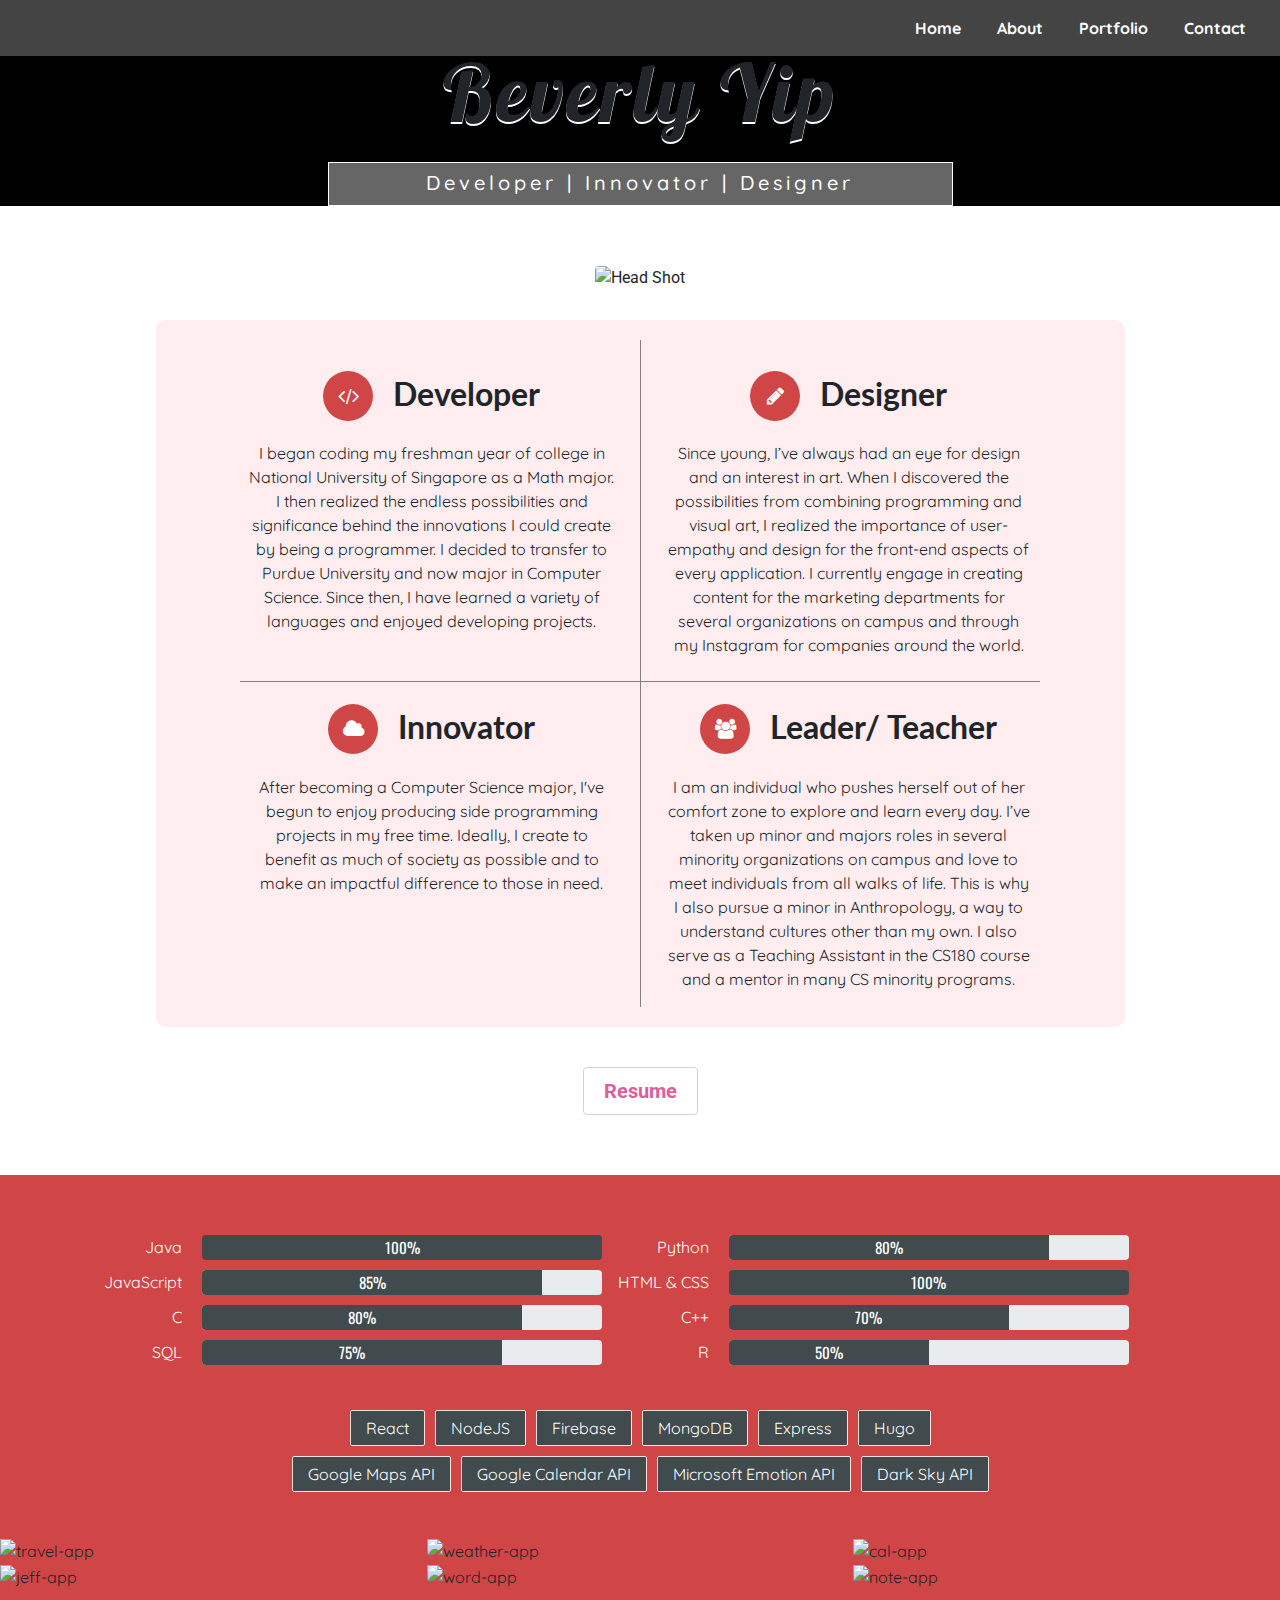
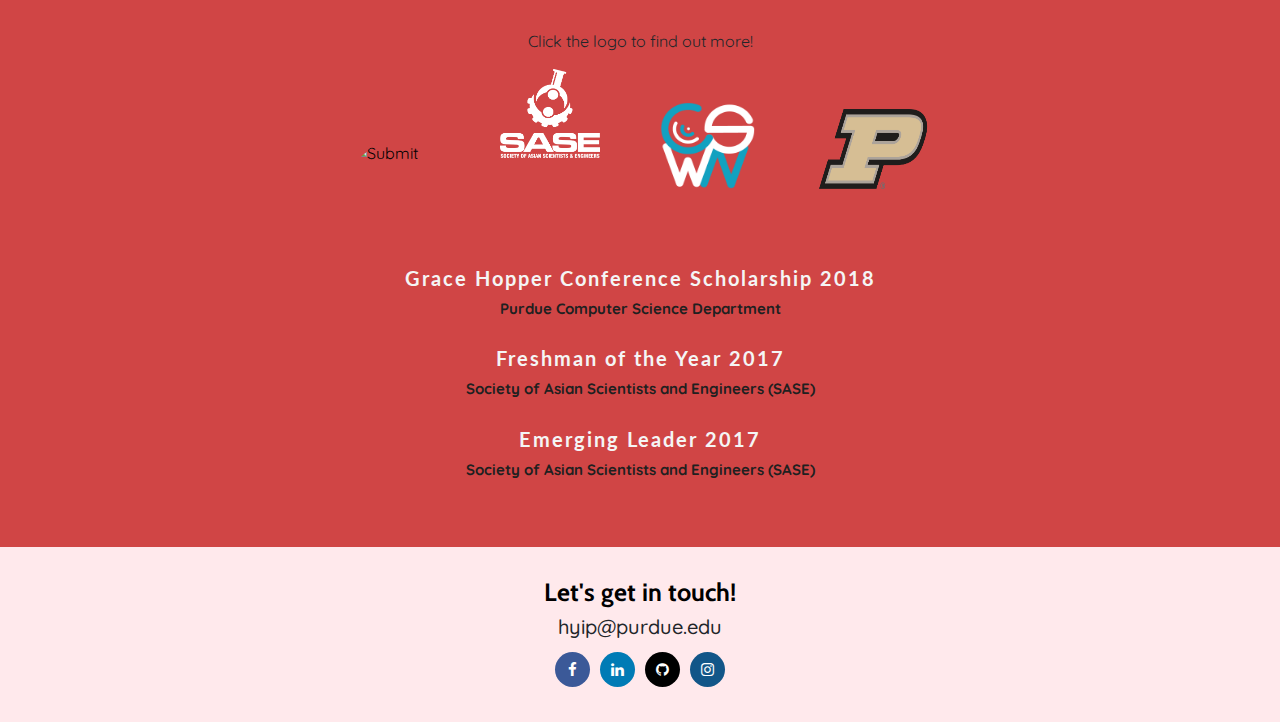
==== commit cb343961: "Updated details from 2018-2019" ====
--- a/index.html
+++ b/index.html
@@ -106,7 +106,7 @@
         </div>
       </div>
       <div class="col-12" ontouchstart="">
-        <a class="resume btn btn-default" href="https://goo.gl/rVynXP" target="_blank">Resume</a>
+        <a class="resume btn btn-default" href="https://bit.ly/2WSxXJm" target="_blank">Resume</a>
       </div>
     </div>
 
@@ -165,6 +165,7 @@
           <p>Firebase</p>
           <p>MongoDB</p>
           <p>Express</p>
+          <p>Hugo</p>
         </div>
         <div class="exp-content apis">
           <p>Google Maps API</p>
@@ -226,6 +227,10 @@
 
       <div class="prev-leadership">
 
+        <div>
+          <p>Click the logo to find out more!</p>
+          </div>
+
         <div class="logo-leadership">
           <div class="first-logo-row">
             <input type="image" src="img/asub.PNG" alt="Submit" class="asub leader" onclick="reveal_asub()">
@@ -240,13 +245,16 @@
         <div class="content-leadership text-center">
           <div id="asub-content" style="display:none">
             <h5>Asian Student Union Board</h5>
-            <p>President <b style="margin-left:15px">2018-Present</b></p>
-            <a href="https://www.facebook.com/ASUBPurdue/" target="_blank" class="icons fa fa-facebook" style="margin: 10px auto;"></a>
+            <p>President <b style="margin-left:15px">2018-2019</b></p>
+            <div class="justify-content-center" style="width: 100%">
+              <a href="https://www.facebook.com/ASUBPurdue/" target="_blank" class="icons fa fa-facebook" style="margin: 10px auto;"></a>
+              <a href="https://www.instagram.com/purdueasub/" target="_blank" class="icons fa fa-instagram" style="margin: 10px 5px;"></a>
+            </div>
           </div>
           <div id="sase-content" style="display:none">
             <h5>Society of Asian Scientists and Engineers</h5>
-            <p>Midwest Regional Marketing Representative <b style="margin-left:15px">2018-Present</b></p>
-            <p>Outreach Chair <b style="margin-left:15px">2018-Present</b></p>
+            <p>Midwest Regional Marketing Representative <b style="margin-left:15px">2018-2019</b></p>
+            <p>Outreach Chair <b style="margin-left:15px">2018-2019</b></p>
             <p>President <b style="margin-left:15px">2017-2018</b></p>
             <p>Trade Show Chair & Philanthropy Chair <b style="margin-left:15px">2016-2017</b></p>
             <div class="justify-content-center" style="width: 100%">
@@ -265,6 +273,18 @@
             </div>
           </div>
           <div id="purdue-content" style="display:none">
+            <h5>Mortar Board National College Senior Honor Society – Purdue Chapter</h5>
+            <p style="margin-top: -5px;margin-bottom: 5px;"><b style="margin-left:15px">2019-Present</b></p>
+            <div class="justify-content-center" style="width: 100%">
+              <a href="https://www.facebook.com/PurdueMortarBoard/" target="_blank" class="icons fa fa-facebook" style="margin: -2px 5px 8px;"></a>
+              <a href="https://www.linkedin.com/company/mortar-board/" target="_blank" class="icons fa fa-linkedin" style="margin: -2px 5px 8px;"></a>
+              <a href="http://purduemortarboard.com/" target="_blank" class="icons fa fa-link" style="margin: -2px 5px 8px;"></a>
+            </div>
+            <h5>Undergraduate Teaching Assistant (CS180)</h5>
+            <p style="margin-top: -5px;margin-bottom: 5px;"><b style="margin-left:15px">2017-Present</b></p>
+            <div class="justify-content-center" style="width: 100%">
+              <a href="https://www.cs.purdue.edu/academic-programs/courses/canonical/cs180.html" target="_blank" class="icons fa fa-link" style="margin: -2px 5px 8px;"></a>
+            </div>
             <h5>Mentors for Aspiring Girls In Computing</h5>
             <p style="margin-top: -5px;margin-bottom: 5px;">Mentor <b style="margin-left:15px">2017-2018</b></p>
             <div class="justify-content-center" style="width: 100%">
@@ -275,11 +295,6 @@
             <p style="margin-top: -5px;margin-bottom: 5px;">Mentor <b style="margin-left:15px">2017-2018</b></p>
             <div class="justify-content-center" style="width: 100%">
               <a href="https://www.science.purdue.edu/wisp/" target="_blank" class="icons fa fa-link" style="margin: -2px 5px 8px;"></a>
-            </div>
-            <h5>Undergraduate Teaching Assistant (CS180)</h5>
-            <p style="margin-top: -5px;margin-bottom: 5px;"><b style="margin-left:15px">2017-Present</b></p>
-            <div class="justify-content-center" style="width: 100%">
-              <a href="https://www.cs.purdue.edu/academic-programs/courses/canonical/cs180.html" target="_blank" class="icons fa fa-link" style="margin: -2px 5px 8px;"></a>
             </div>
           </div>
         </div>
@@ -311,7 +326,7 @@
     </div>
     <div class="row justify-content-center" style="width: 100%">
       <a href="https://www.facebook.com/beverlyyhx" target="_blank" class="icons fa fa-facebook"></a>
-      <a href="https://www.linkedin.com/in/beverly-yip-542935137/" target="_blank" class="icons fa fa-linkedin"></a>
+      <a href="https://www.linkedin.com/in/byip/" target="_blank" class="icons fa fa-linkedin"></a>
       <a href="https://github.com/hyip8000" target="_blank" class="icons fa fa-github"></a>
       <a href="https://www.instagram.com/saturdayhonwax/" target="_blank" class="icons fa fa-instagram"></a>
     </div>
